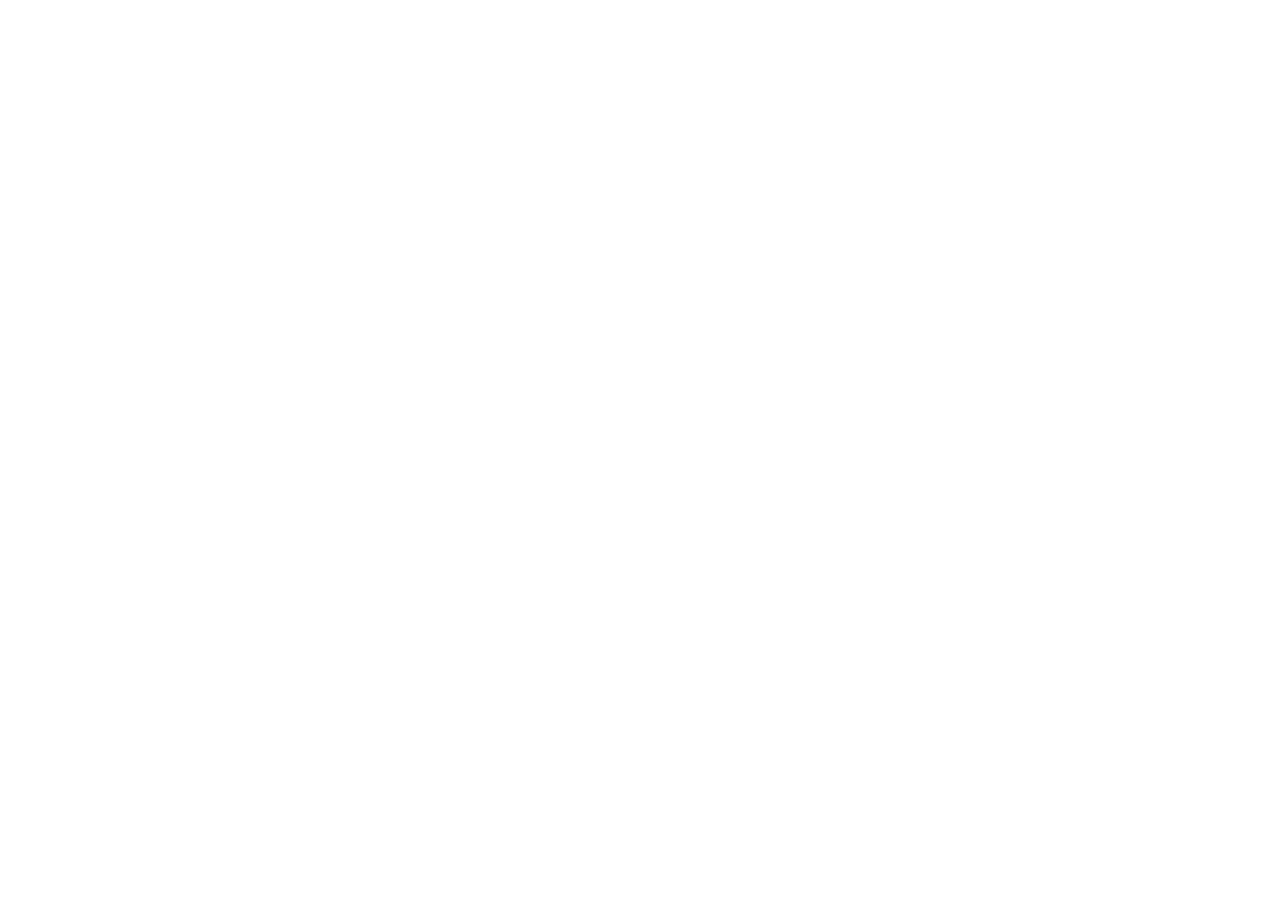
==== index.html @ 4efb3255 "adding file structure to pages" ====
<!DOCTYPE html>
<html lang="en">
  <head>
    <meta charset="UTF-8" />
    <meta http-equiv="X-UA-Compatible" content="IE=edge" />
    <meta name="viewport" content="width=device-width, initial-scale=1.0" />
    <!-- CSS only -->
    <link
      href="https://cdn.jsdelivr.net/npm/bootstrap@5.2.0/dist/css/bootstrap.min.css"
      rel="stylesheet"
      integrity="sha384-gH2yIJqKdNHPEq0n4Mqa/HGKIhSkIHeL5AyhkYV8i59U5AR6csBvApHHNl/vI1Bx"
      crossorigin="anonymous"
    />
    <!-- JavaScript Bundle with Popper -->
    <script
      src="https://cdn.jsdelivr.net/npm/bootstrap@5.2.0/dist/js/bootstrap.bundle.min.js"
      integrity="sha384-A3rJD856KowSb7dwlZdYEkO39Gagi7vIsF0jrRAoQmDKKtQBHUuLZ9AsSv4jD4Xa"
      crossorigin="anonymous"
    ></script>
    <link rel="stylesheet" href="/styles/app.css" />
    <title>Document</title>
  </head>
  <body></body>
</html>
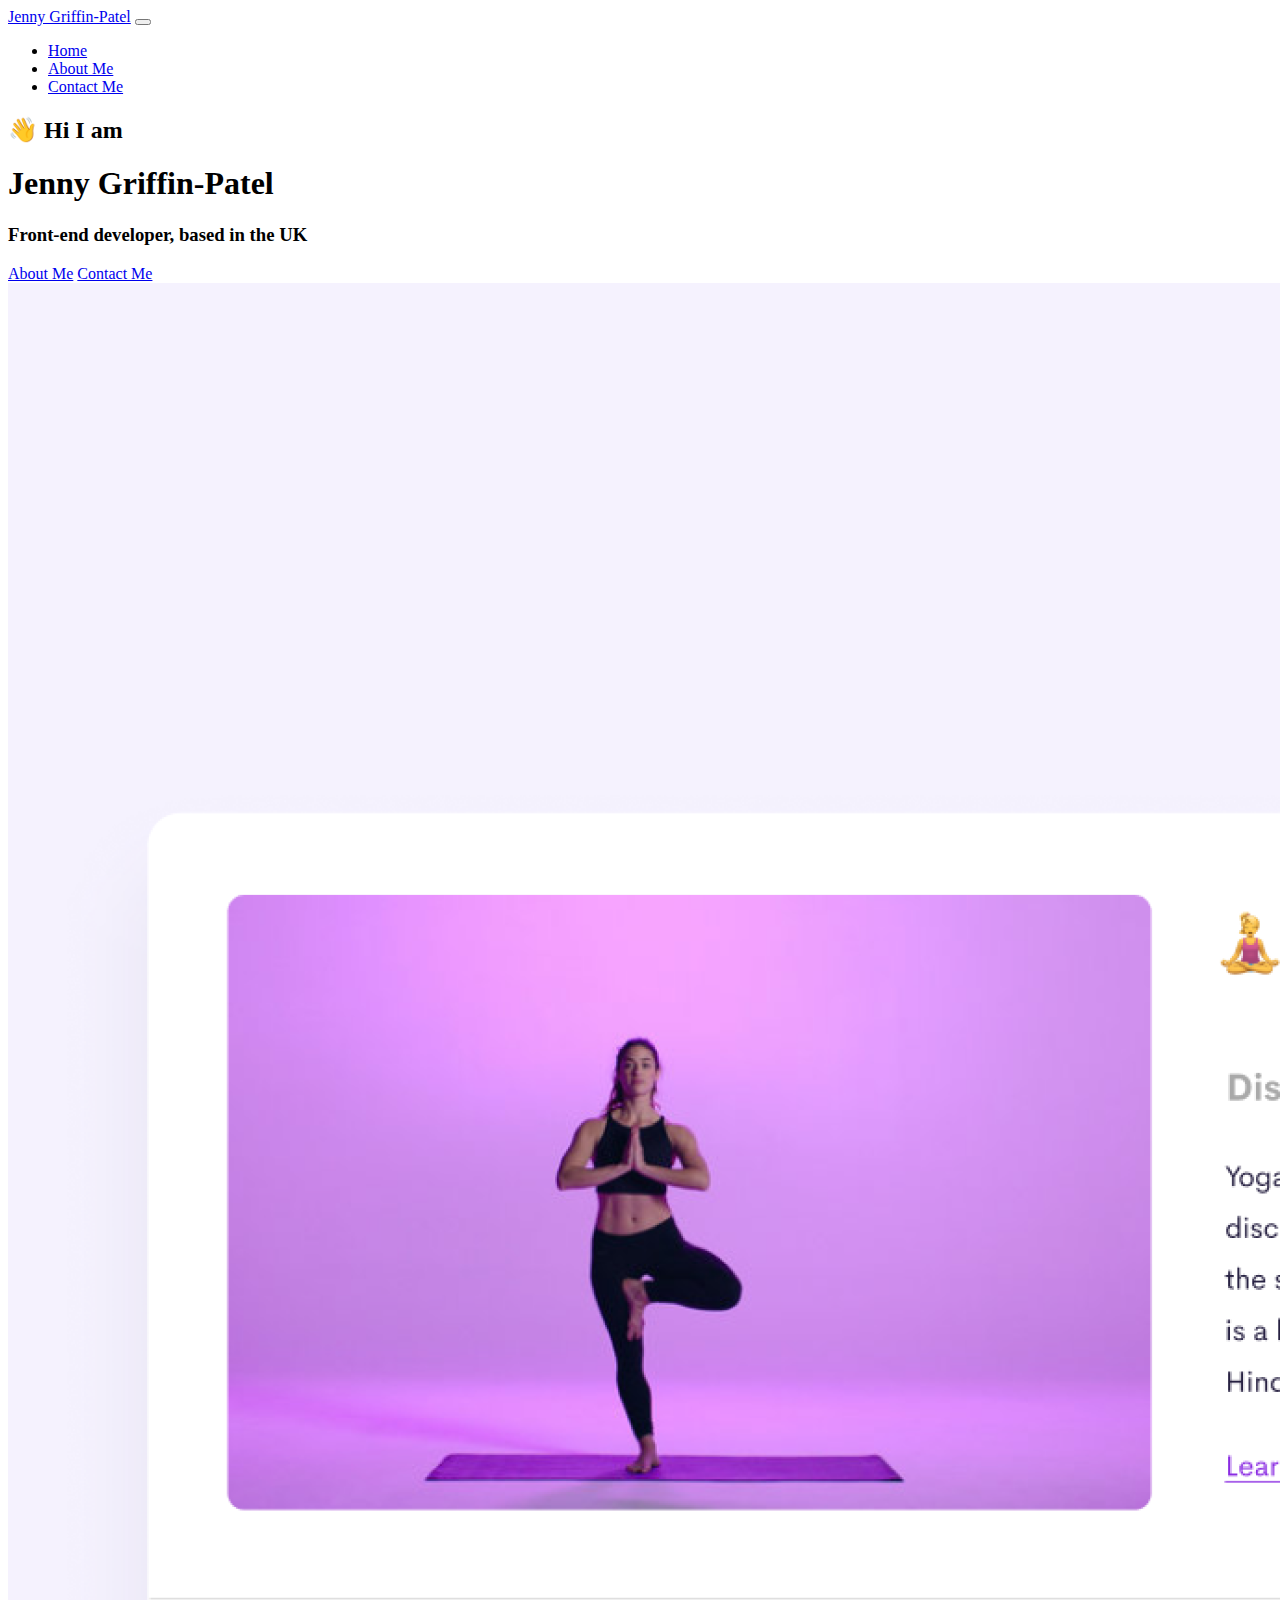
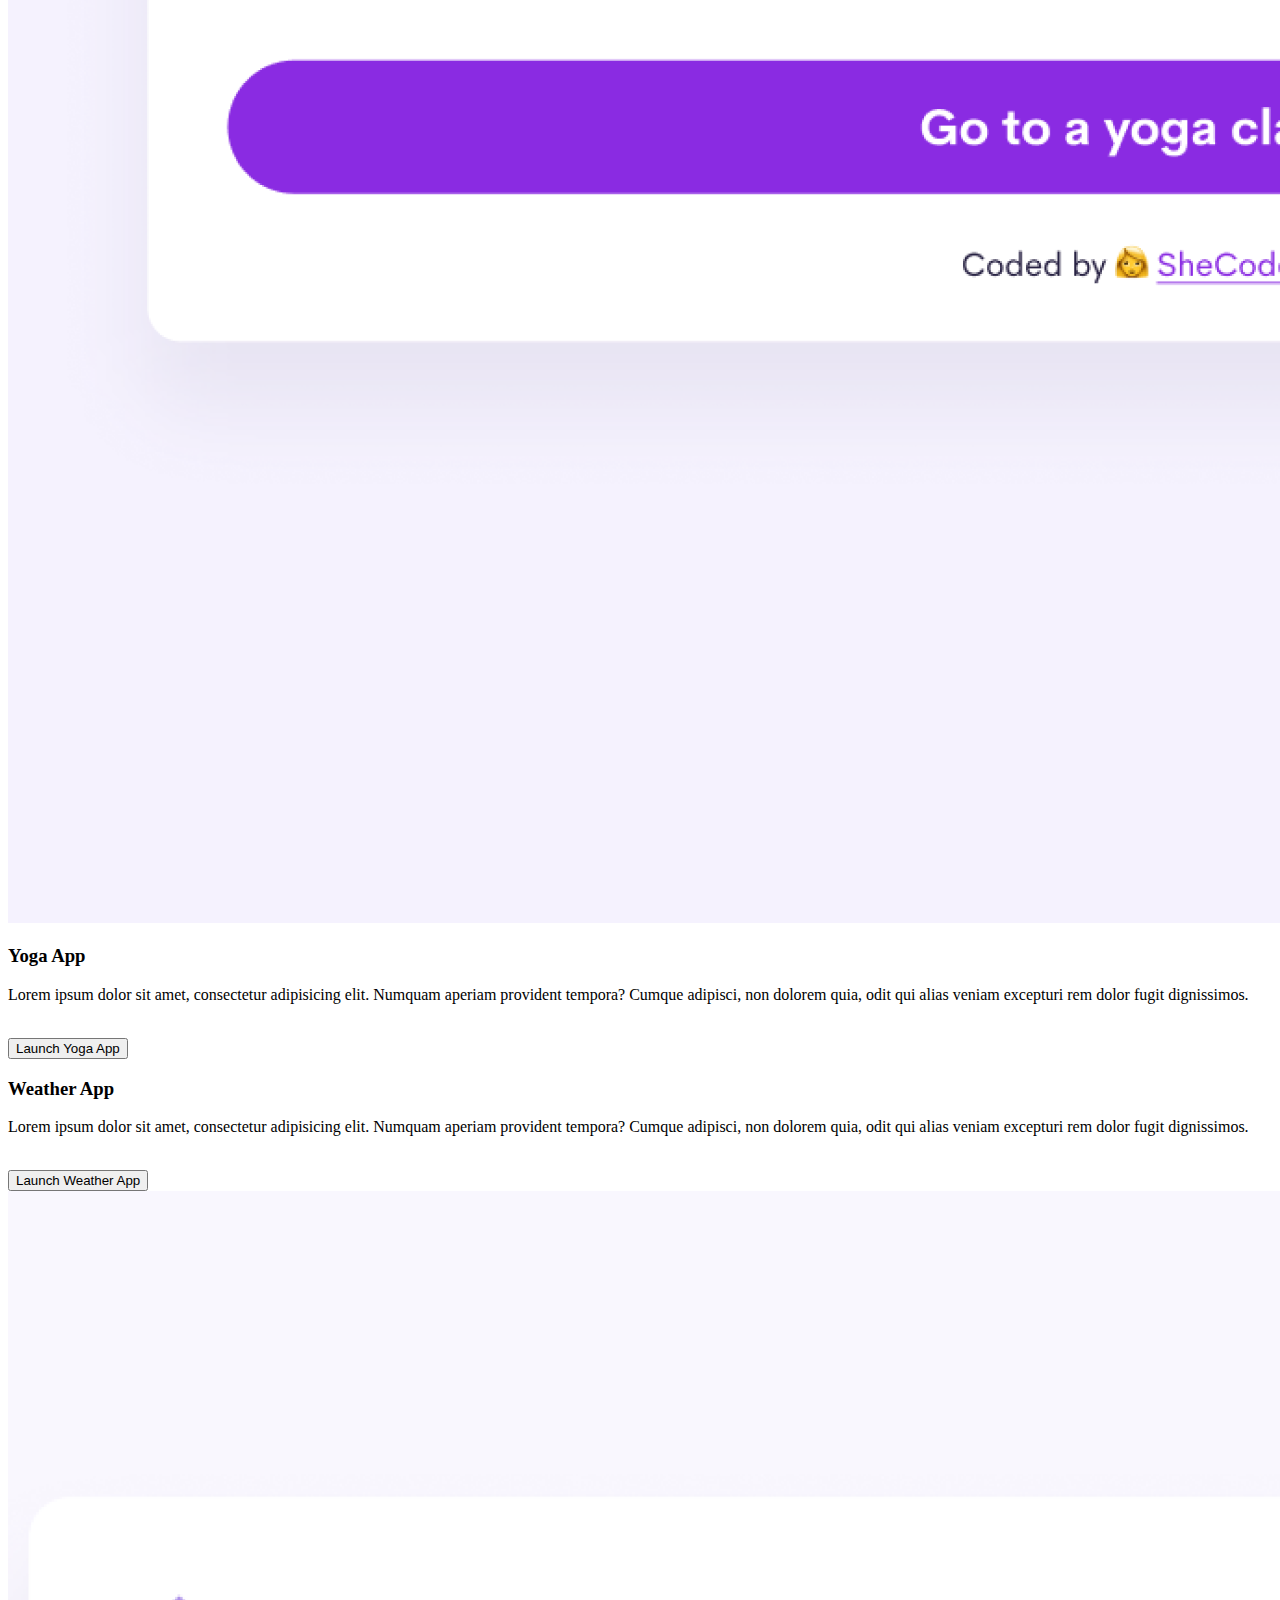
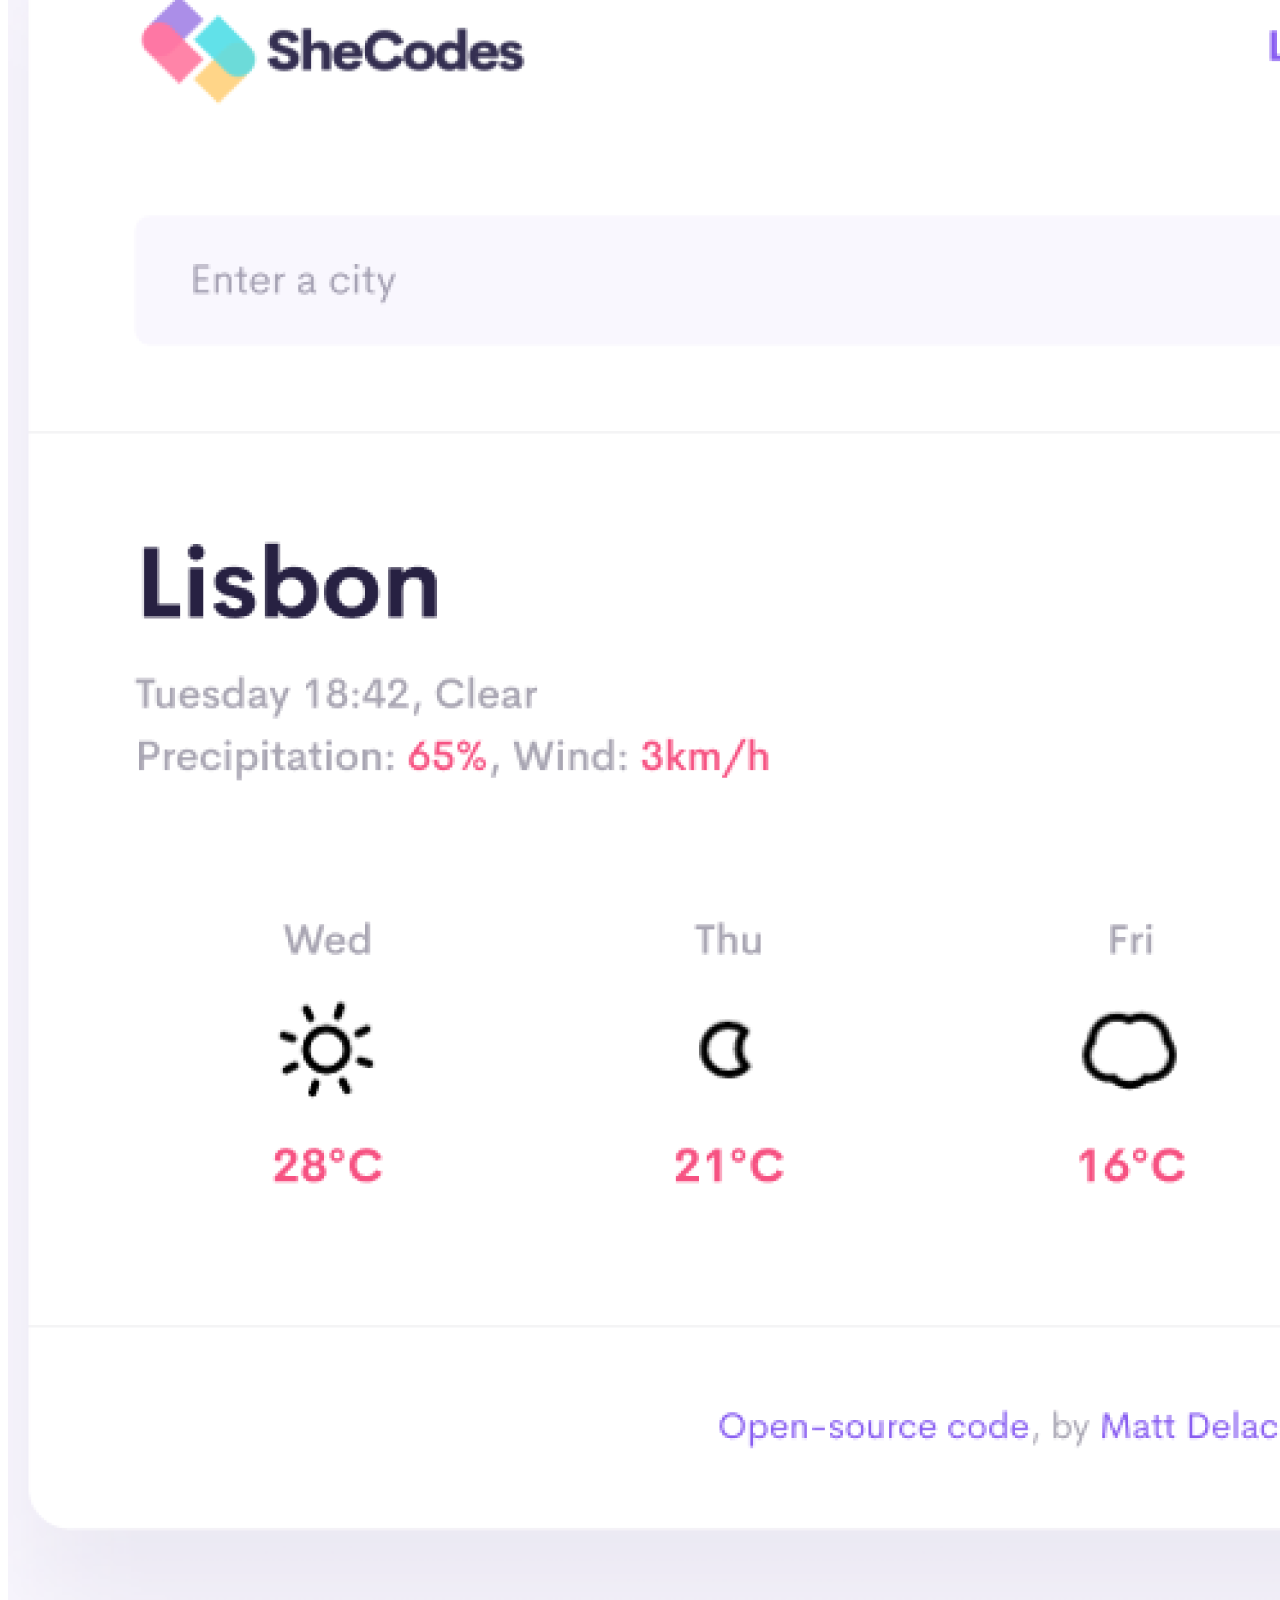
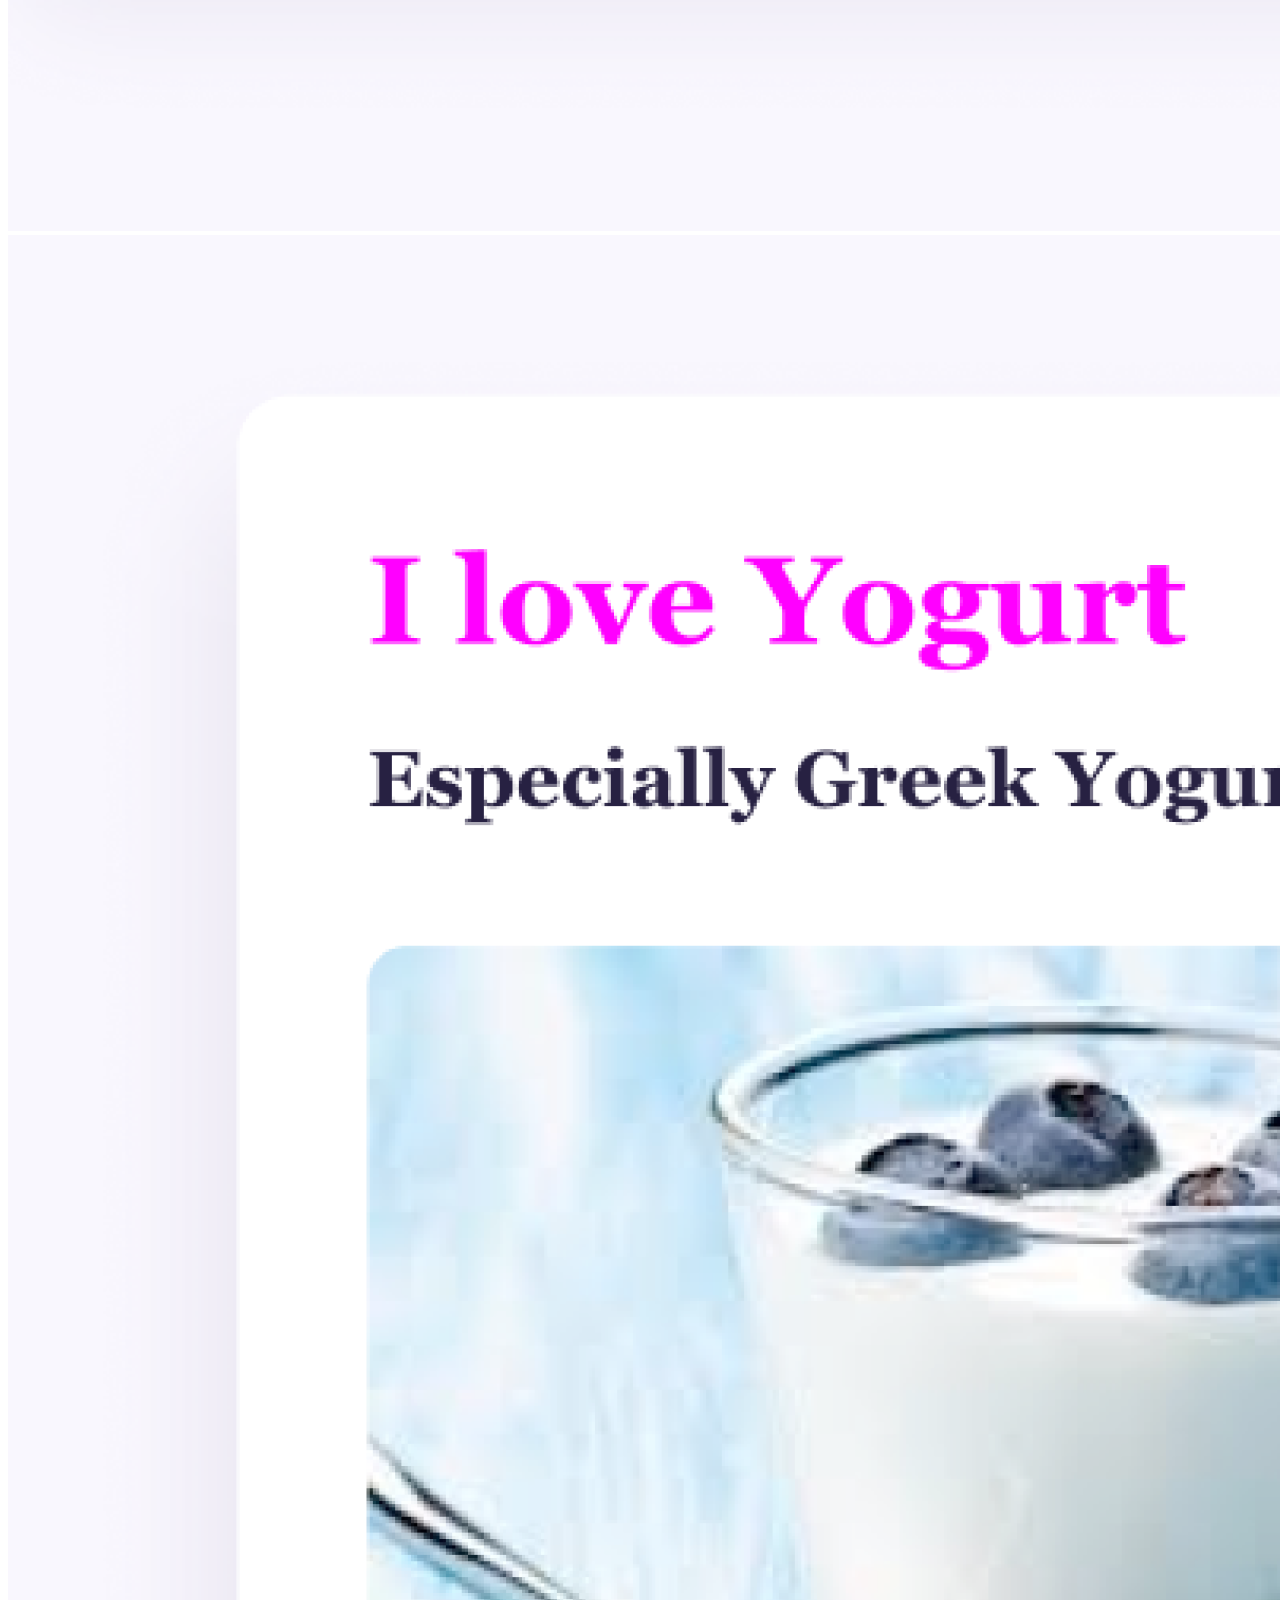
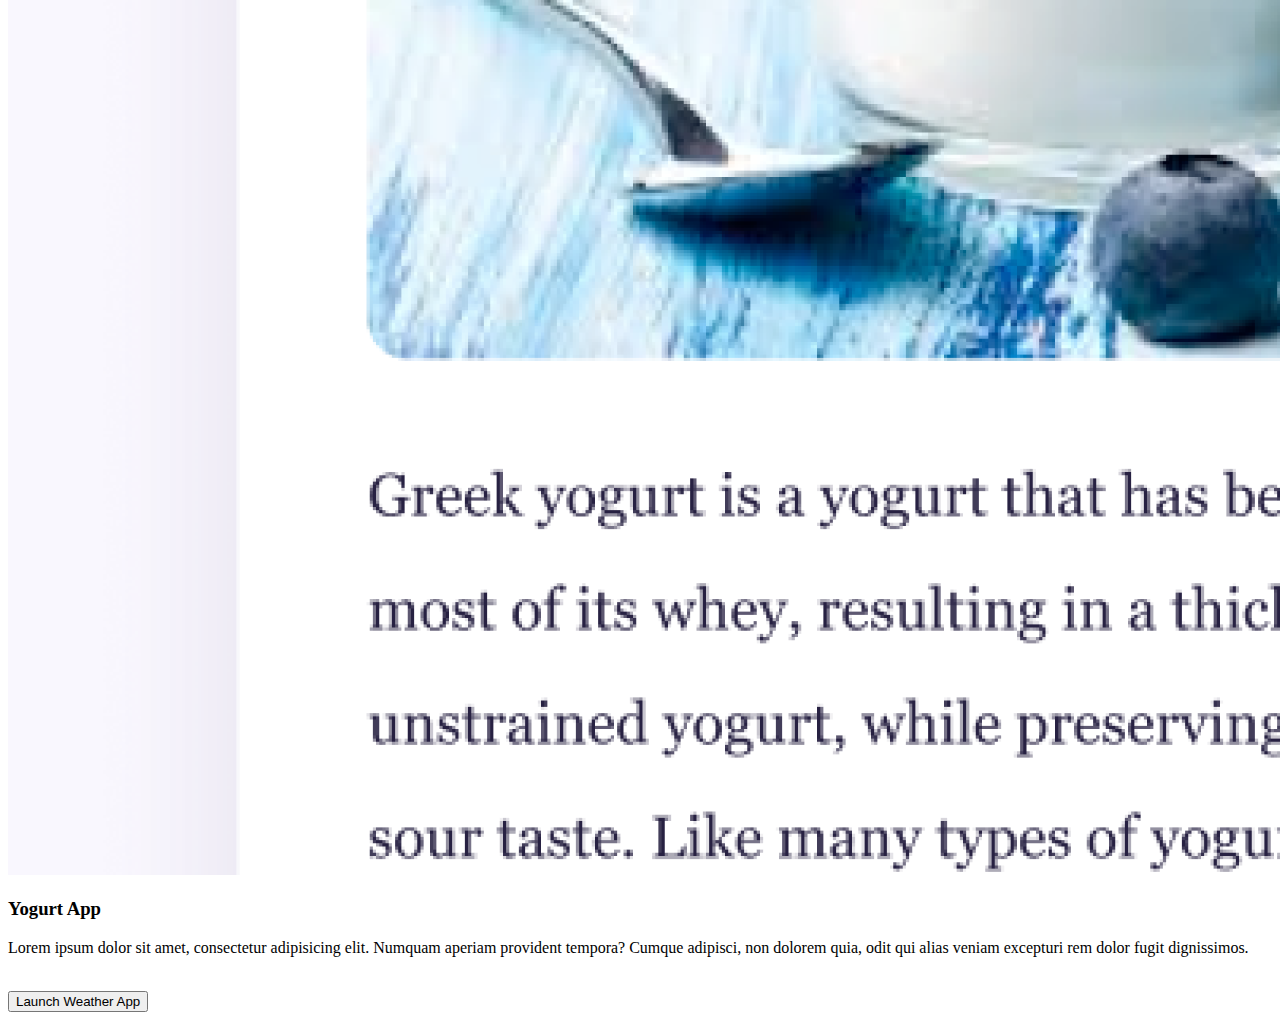
==== commit 9bc626b3: "moved code to correct page" ====
--- a/index.html
+++ b/index.html
@@ -20,5 +20,90 @@
     <link rel="stylesheet" href="/styles/app.css" />
     <title>Document</title>
   </head>
-  <body></body>
+  <body>
+        <nav class="navbar navbar-expand-lg bg-light">
+  <div class="container-fluid">
+    <a class="navbar-brand" href="#">Jenny Griffin-Patel</a>
+    <button class="navbar-toggler" type="button" data-bs-toggle="collapse" data-bs-target="#navbarNav" aria-controls="navbarNav" aria-expanded="false" aria-label="Toggle navigation">
+      <span class="navbar-toggler-icon"></span>
+    </button>
+    <div class="collapse navbar-collapse" id="navbarNav">
+      <ul class="navbar-nav">
+        <li class="nav-item">
+          <a class="nav-link" aria-current="page" href="#">Home</a>
+        </li>
+        <li class="nav-item">
+          <a class="nav-link" href="about.html">About Me</a>
+        </li>
+        <li class="nav-item">
+          <a class="nav-link" href="#">Contact Me</a>
+        </li>
+      </ul>
+    </div>
+  </div>
+</nav>
+    <h2>👋 Hi I am</h2>
+    <h1>Jenny Griffin-Patel</h1>
+    <h3>Front-end developer, based in the UK</h3>
+    <div class="navigation-links">
+      <a href="about.html" class="about-link">About Me</a>
+      <a href="about.html#contact" class="contact-link">Contact Me</a>
+    </div>
+    <div class="container">
+      <div class="row">
+        <div class="col-md-6">
+          <img
+            src="images/yoga.png"
+            class="img-fluid yoga-pic rounded"
+            alt="women holding yoga pose"
+          />
+        </div>
+        <div class="col-md-6">
+          <h3 class="yoga-title">Yoga App</h3>
+          <p>
+            Lorem ipsum dolor sit amet, consectetur adipisicing elit. Numquam
+            aperiam provident tempora? Cumque adipisci, non dolorem quia, odit
+            qui alias veniam excepturi rem dolor fugit dignissimos.
+          </p>
+        <br />
+        <button  type="button" class="btn-btn-secondary mt-20!important">Launch Yoga App</button>
+        </div>
+        </div>
+        <div class="row">
+            <div class="col-md-6">
+                <h3 class="weather-title">
+                    Weather App
+                </h3>
+                <p>
+                Lorem ipsum dolor sit amet, consectetur adipisicing elit. Numquam
+                aperiam provident tempora? Cumque adipisci, non dolorem quia, odit qui
+                alias veniam excepturi rem dolor fugit dignissimos. 
+                </p>
+                <br />
+                <button  type="button" class="btn-btn-secondary mt-20!important">Launch Weather App</button>
+            </div>
+            <div class="col-md-6">
+                <img src="/images/weather.png" class="img-fluid weather-picture" alt="weather application"/>
+            </div>
+        </div>
+        <div class="row">
+            <div class="col-md-6">
+                <img src="/images/yogurt.png" class="img-fluid yogurt-picture" alt="yogurt picture"/>
+            </div>
+            <div class="col-md-6">
+                <h3 class="yogurt-title">
+                    Yogurt App
+                </h3>
+                <p>
+                    Lorem ipsum dolor sit amet, consectetur adipisicing elit. Numquam
+                    aperiam provident tempora? Cumque adipisci, non dolorem quia, odit qui
+                     alias veniam excepturi rem dolor fugit dignissimos.   
+                </p>
+                <br/>
+                <button  type="button" class="btn-btn-secondary mt-20!important">Launch Weather App</button>
+            </div>
+        </div>
+      </div>
+    </div>
+  </body>
 </html>
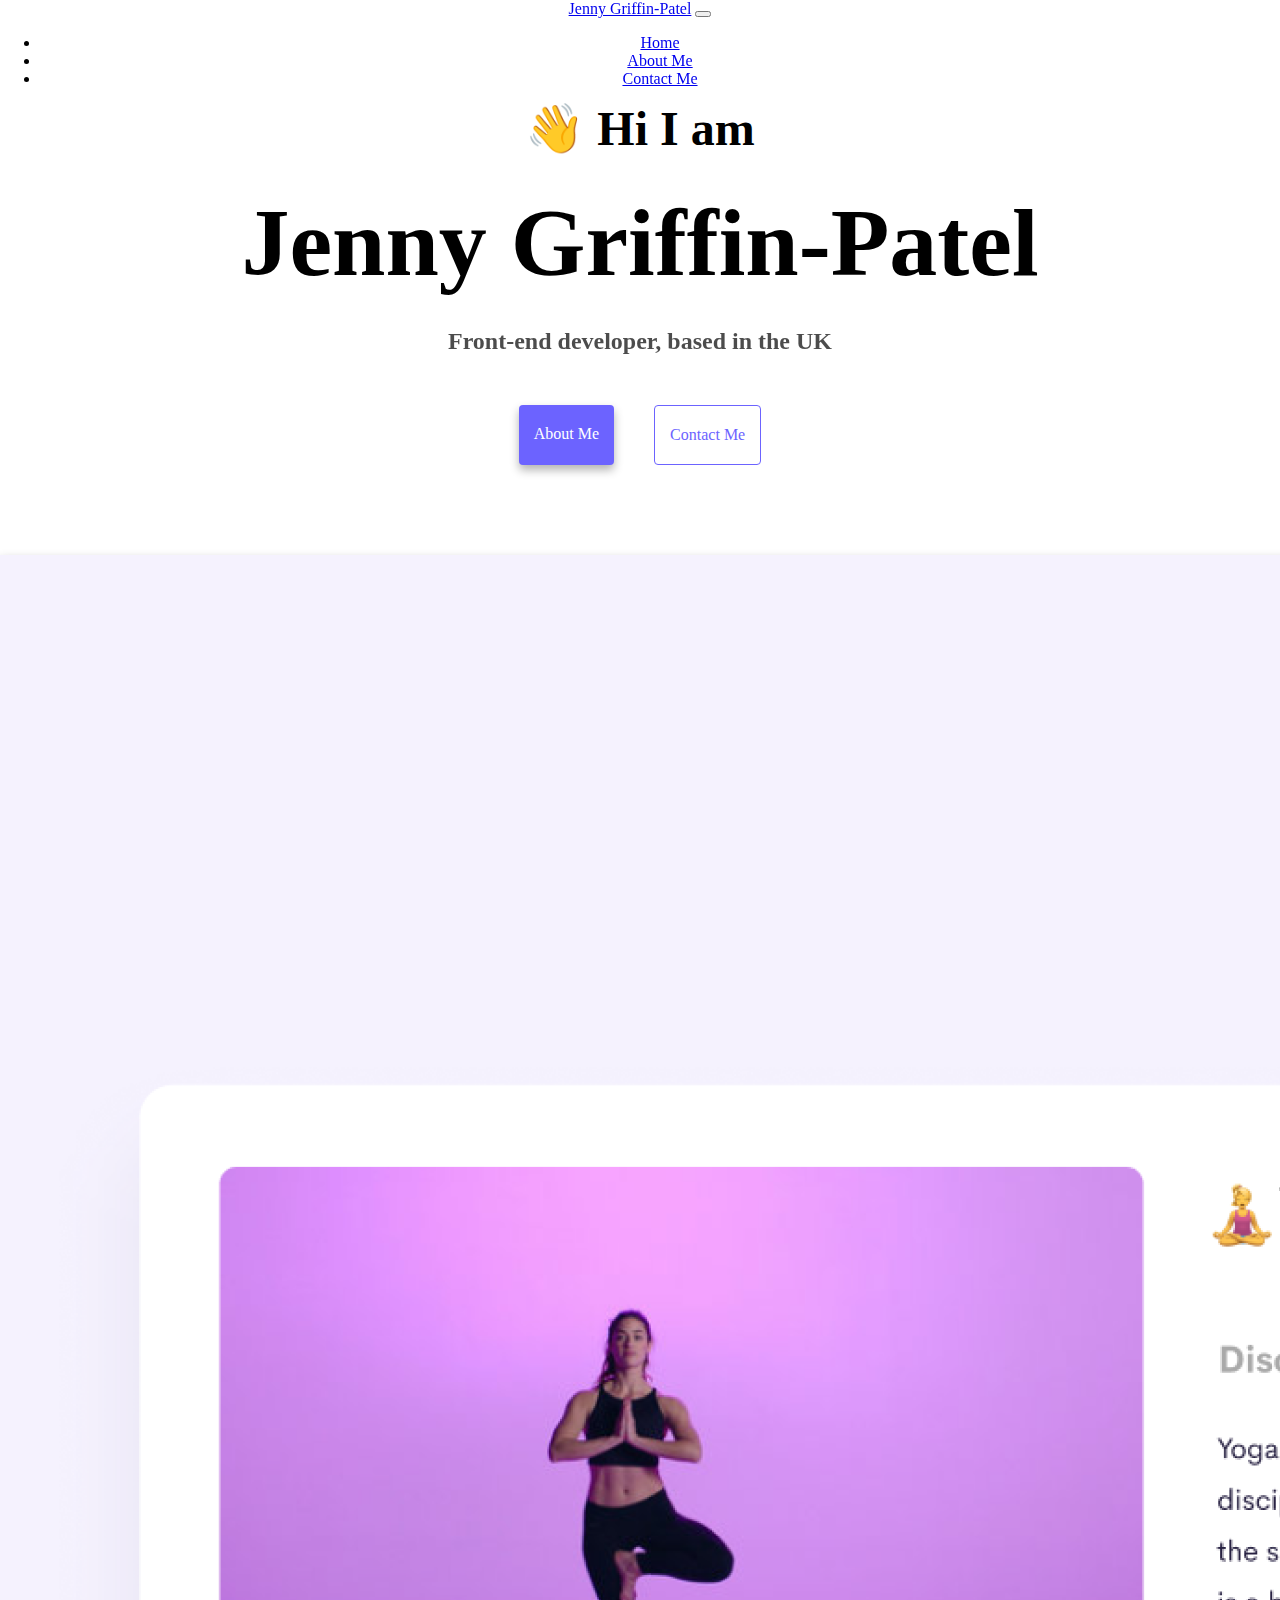
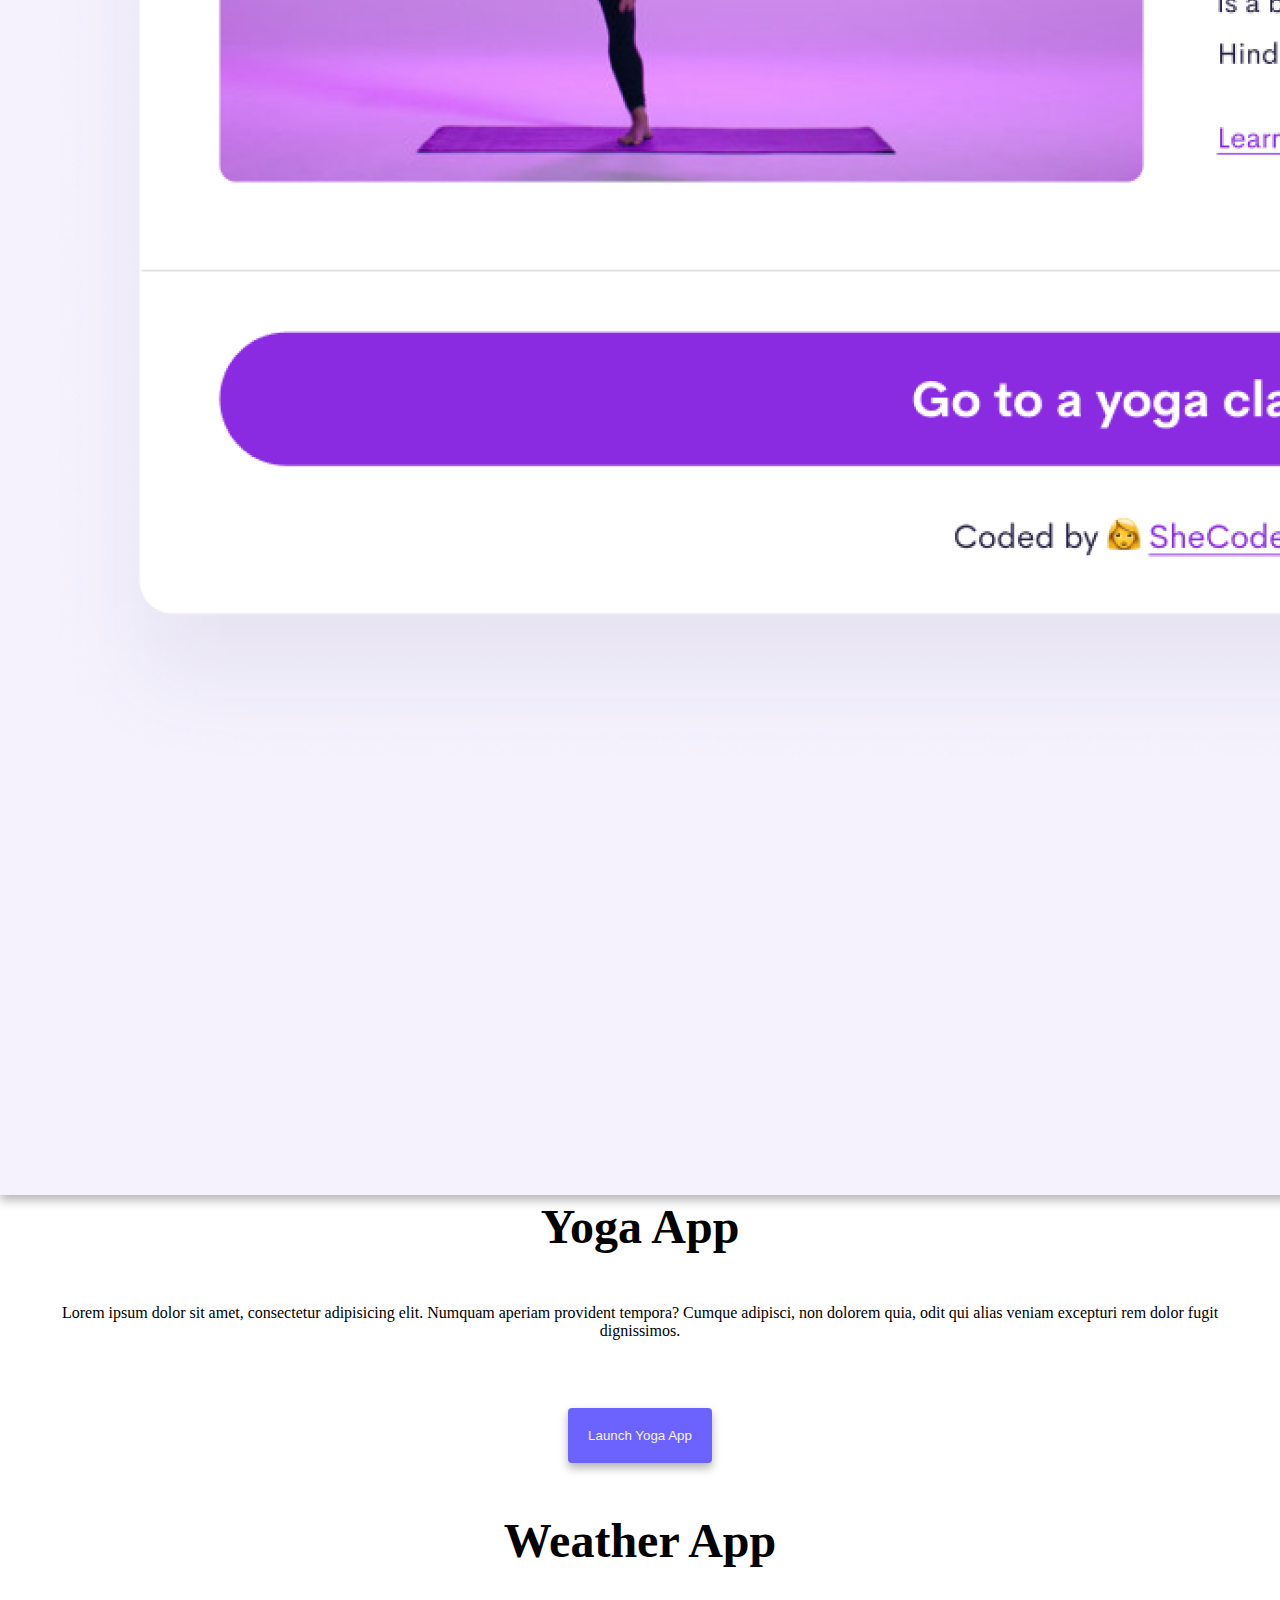
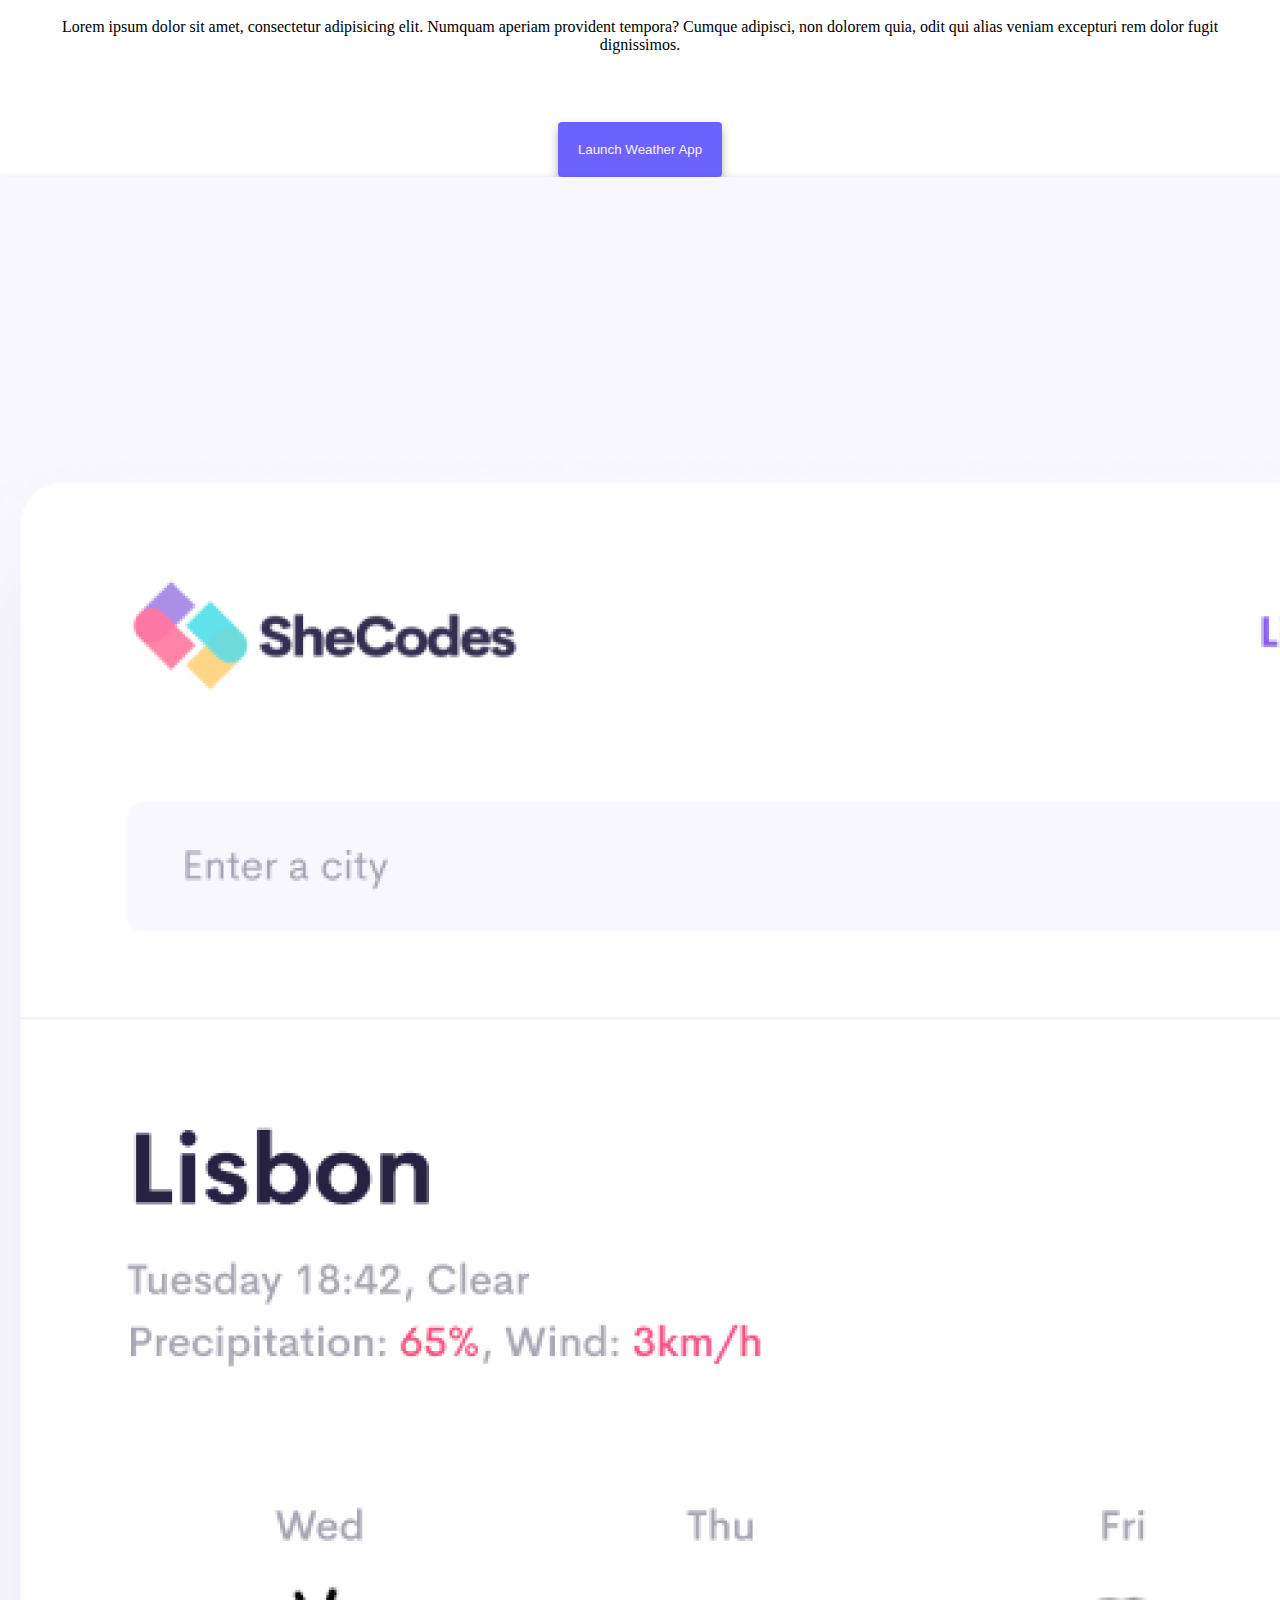
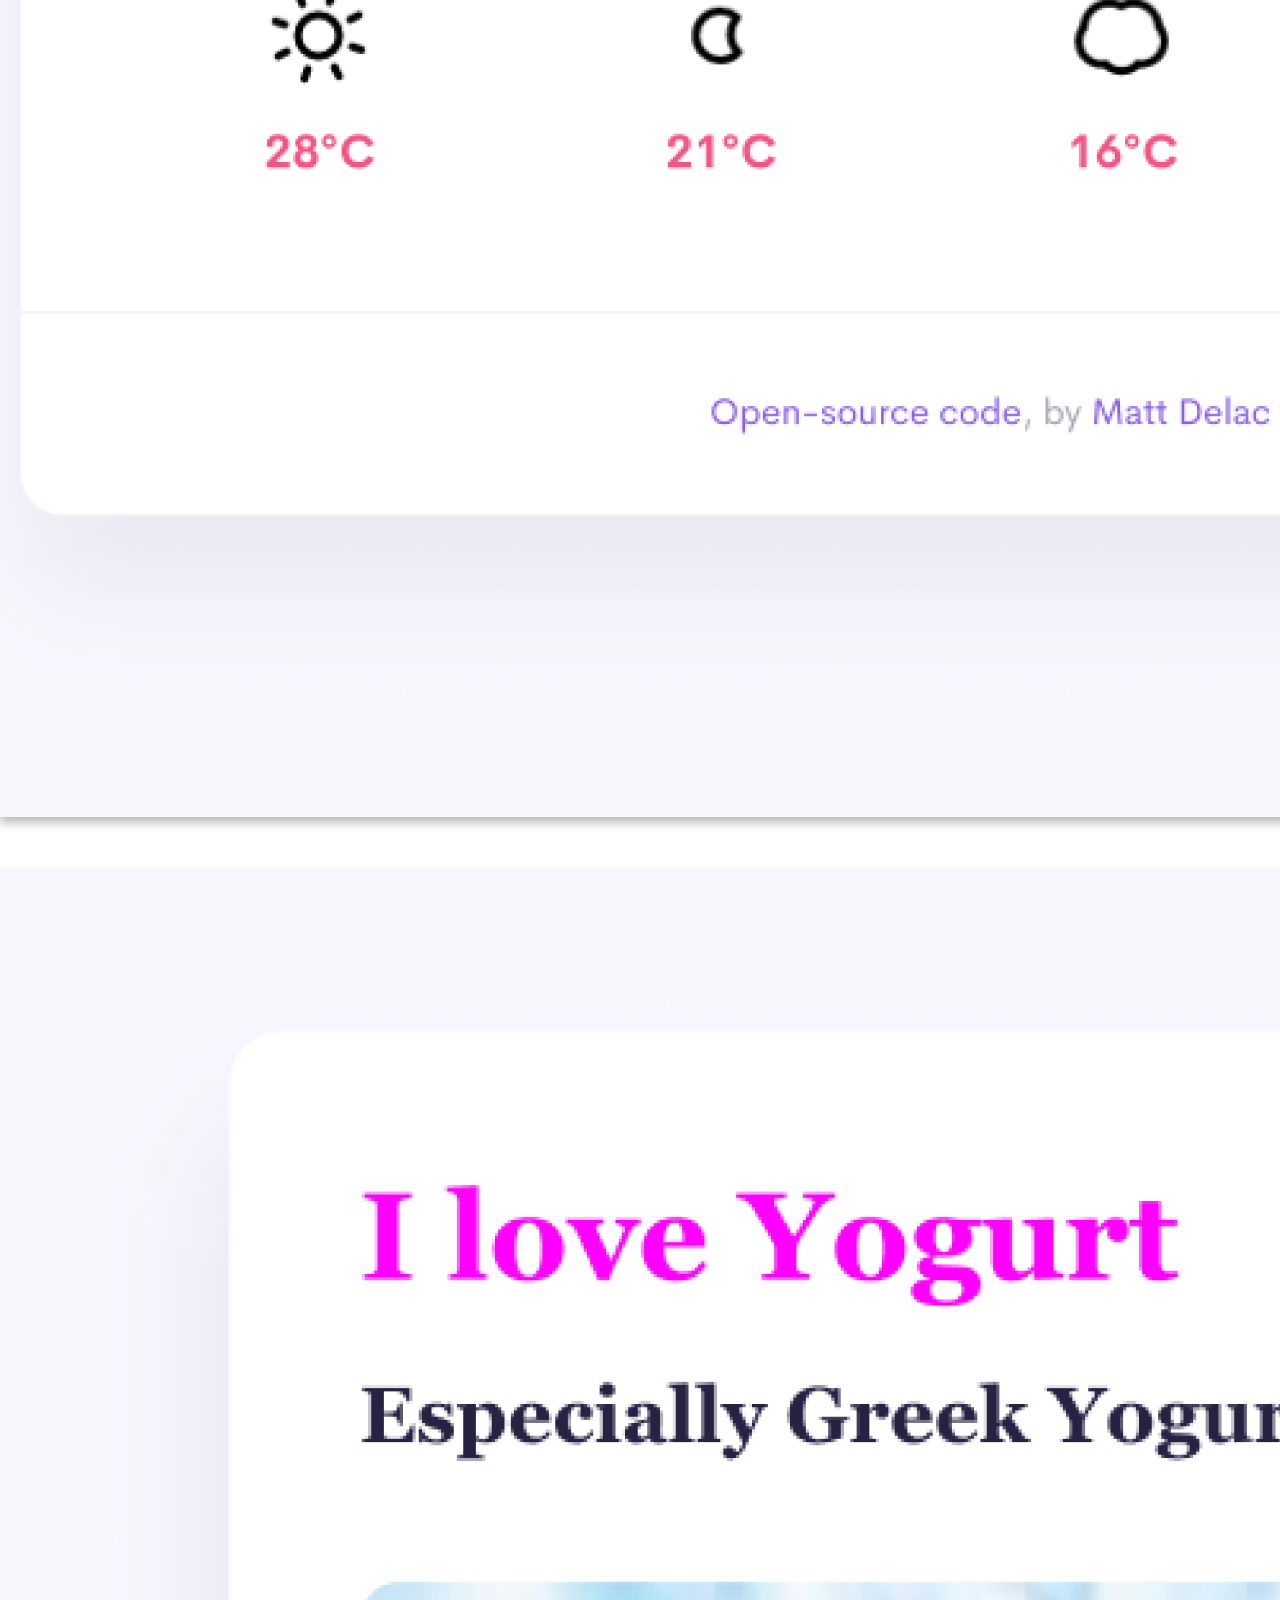
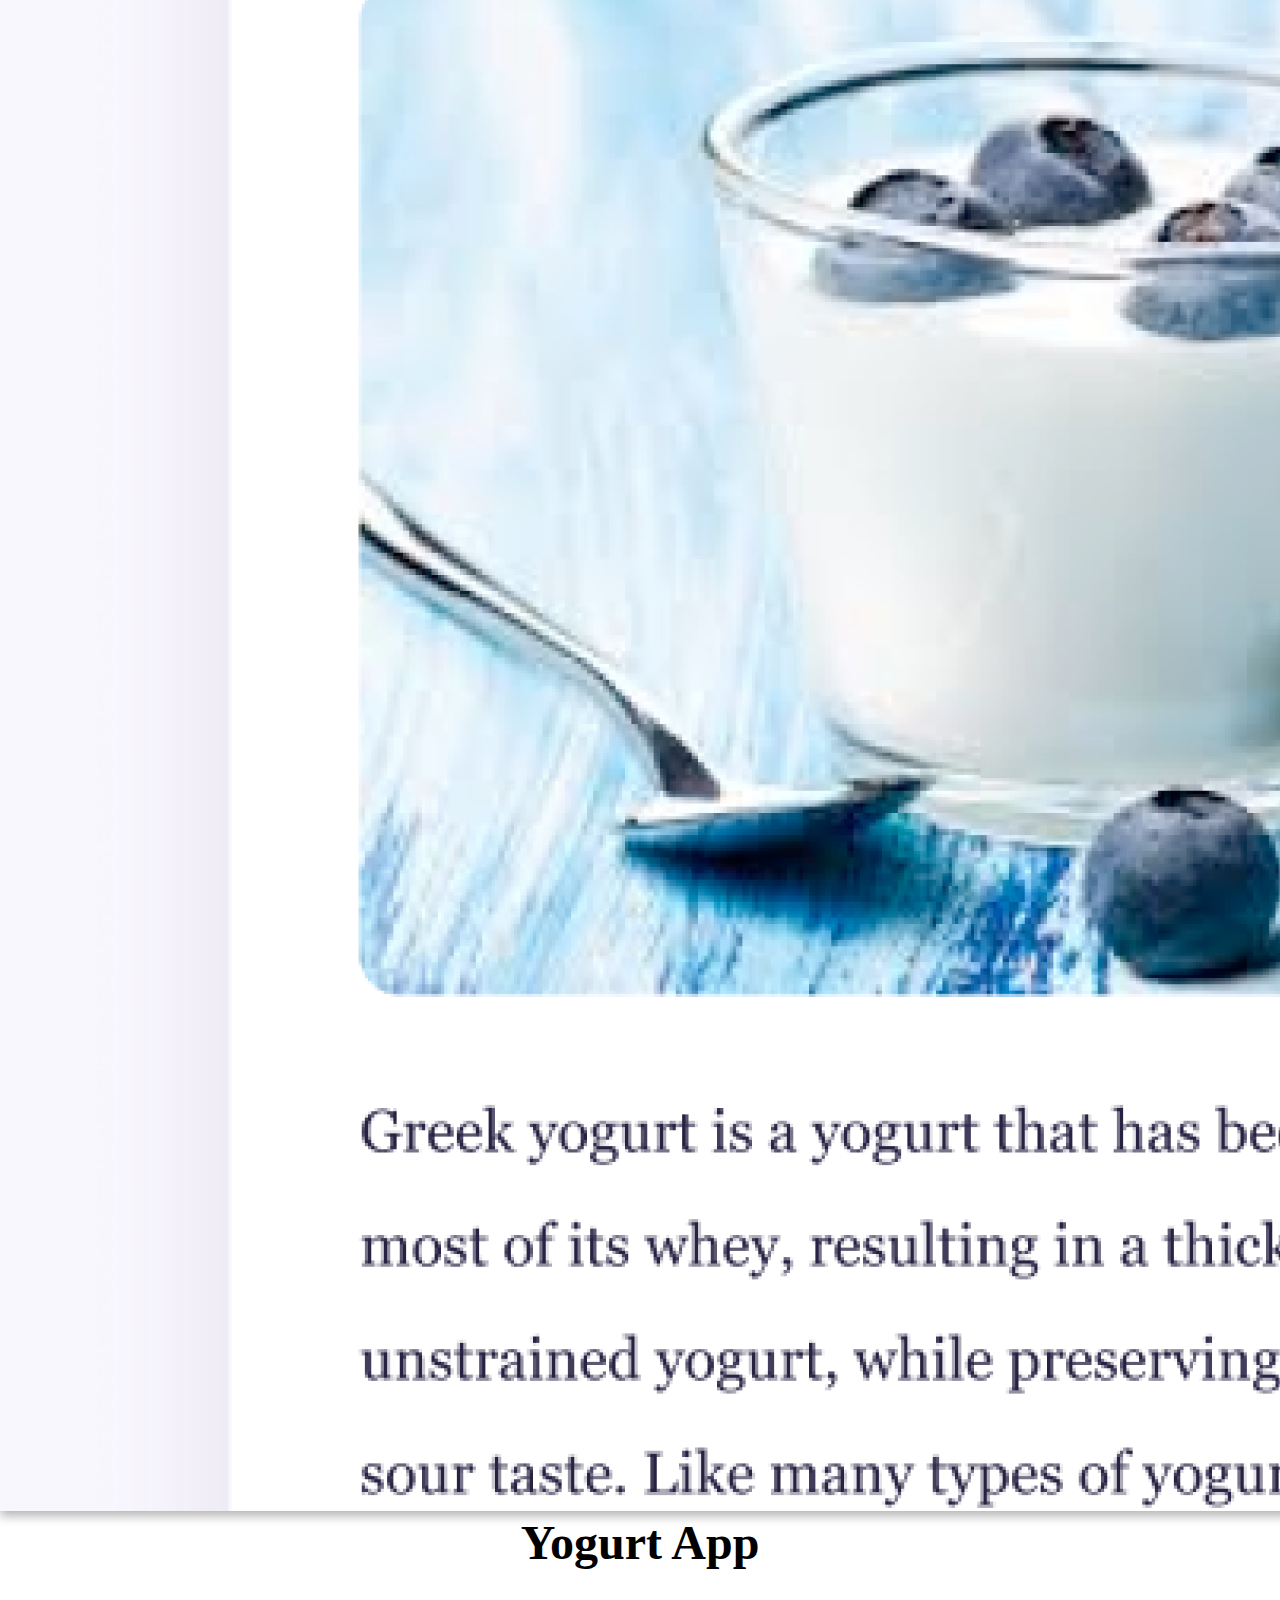
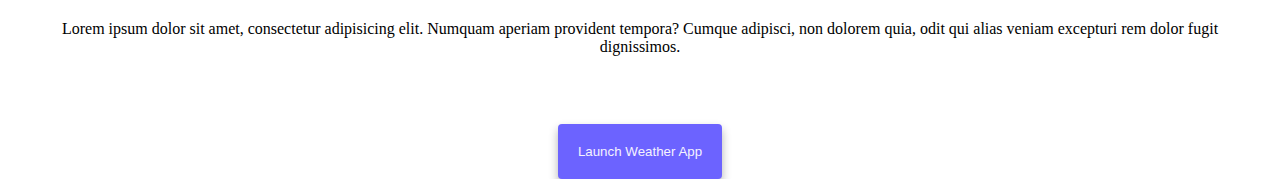
==== commit 3099fa55: "amended html on homepage and added css" ====
--- a/index.html
+++ b/index.html
@@ -21,7 +21,7 @@
     <title>Document</title>
   </head>
   <body>
-        <nav class="navbar navbar-expand-lg bg-light">
+        <nav class="navbar navbar-expand-lg bg-light fixed-top">
   <div class="container-fluid">
     <a class="navbar-brand" href="#">Jenny Griffin-Patel</a>
     <button class="navbar-toggler" type="button" data-bs-toggle="collapse" data-bs-target="#navbarNav" aria-controls="navbarNav" aria-expanded="false" aria-label="Toggle navigation">
@@ -30,13 +30,13 @@
     <div class="collapse navbar-collapse" id="navbarNav">
       <ul class="navbar-nav">
         <li class="nav-item">
-          <a class="nav-link" aria-current="page" href="#">Home</a>
+          <a class="nav-link" aria-current="page" href="/">Home</a>
         </li>
         <li class="nav-item">
           <a class="nav-link" href="about.html">About Me</a>
         </li>
         <li class="nav-item">
-          <a class="nav-link" href="#">Contact Me</a>
+          <a class="nav-link" href="/about.html#contact">Contact Me</a>
         </li>
       </ul>
     </div>
@@ -54,53 +54,53 @@
         <div class="col-md-6">
           <img
             src="images/yoga.png"
-            class="img-fluid yoga-pic rounded"
+            class="img-fluid app-pics rounded"
             alt="women holding yoga pose"
           />
         </div>
         <div class="col-md-6">
-          <h3 class="yoga-title">Yoga App</h3>
+          <h2 class="yoga-title">Yoga App</h2>
           <p>
             Lorem ipsum dolor sit amet, consectetur adipisicing elit. Numquam
             aperiam provident tempora? Cumque adipisci, non dolorem quia, odit
             qui alias veniam excepturi rem dolor fugit dignissimos.
           </p>
         <br />
-        <button  type="button" class="btn-btn-secondary mt-20!important">Launch Yoga App</button>
+        <button  type="button" class="btn-btn-secondary mt-20!important button-style">Launch Yoga App</button>
         </div>
         </div>
         <div class="row">
             <div class="col-md-6">
-                <h3 class="weather-title">
+                <h2 class="weather-title">
                     Weather App
-                </h3>
+                </h2>
                 <p>
                 Lorem ipsum dolor sit amet, consectetur adipisicing elit. Numquam
                 aperiam provident tempora? Cumque adipisci, non dolorem quia, odit qui
                 alias veniam excepturi rem dolor fugit dignissimos. 
                 </p>
                 <br />
-                <button  type="button" class="btn-btn-secondary mt-20!important">Launch Weather App</button>
+                <button  type="button" class="btn-btn-secondary mt-20!important button-style">Launch Weather App</button>
             </div>
             <div class="col-md-6">
-                <img src="/images/weather.png" class="img-fluid weather-picture" alt="weather application"/>
+                <img src="/images/weather.png" class="img-fluid app-pics" alt="weather application"/>
             </div>
         </div>
         <div class="row">
             <div class="col-md-6">
-                <img src="/images/yogurt.png" class="img-fluid yogurt-picture" alt="yogurt picture"/>
+                <img src="/images/yogurt.png" class="img-fluid app-pics" alt="yogurt picture"/>
             </div>
             <div class="col-md-6">
-                <h3 class="yogurt-title">
+                <h2 class="yogurt-title">
                     Yogurt App
-                </h3>
+                </h2>
                 <p>
                     Lorem ipsum dolor sit amet, consectetur adipisicing elit. Numquam
                     aperiam provident tempora? Cumque adipisci, non dolorem quia, odit qui
                      alias veniam excepturi rem dolor fugit dignissimos.   
                 </p>
                 <br/>
-                <button  type="button" class="btn-btn-secondary mt-20!important">Launch Weather App</button>
+                <button  type="button" class="btn-btn-secondary mt-20!important button-style">Launch Weather App</button>
             </div>
         </div>
       </div>
--- a/styles/app.css
+++ b/styles/app.css
@@ -0,0 +1,75 @@
+:root {
+  --primary-color: #6c63ff;
+  --secondary-color: #f5f2fe;
+  --box-shadow: 0 5px 10px rgba(0, 0, 0, 0.3);
+}
+
+body {
+  margin: 0;
+  text-align: center;
+  margin-top: 100px !important;
+}
+h1,
+h2,
+h3 {
+  text-align: center;
+  margin: 0;
+  display: block;
+}
+h1 {
+  font-size: 96px;
+  padding: 30px;
+}
+h2 {
+  font-size: 48px;
+}
+h3 {
+  font-size: 24px;
+  opacity: 0.7;
+  margin-bottom: 10px;
+}
+p {
+  margin: 50px;
+}
+.navigation-links {
+  display: flex;
+  justify-content: center;
+  padding: 10px;
+}
+.navigation-links a {
+  margin: 30px 20px;
+  border-radius: 4px;
+  padding: 20px 15px;
+  text-decoration: none;
+}
+.about-link {
+  background: var(--primary-color);
+  box-shadow: var(--box-shadow);
+  color: white;
+}
+.contact-link {
+  color: var(--primary-color);
+  border: 1px solid var(--primary-color);
+}
+.fixed-top {
+  position: fixed;
+  top: 0;
+  right: 0;
+  left: 0;
+}
+.row {
+  margin-top: 50px;
+  display: flex;
+  flex-wrap: wrap;
+}
+.button-style {
+  background-color: var(--primary-color) !important;
+  border: none !important;
+  padding: 20px !important;
+  color: var(--secondary-color) !important;
+  border-radius: 4px;
+  box-shadow: var(--box-shadow);
+}
+.app-pics {
+  box-shadow: var(--box-shadow);
+}
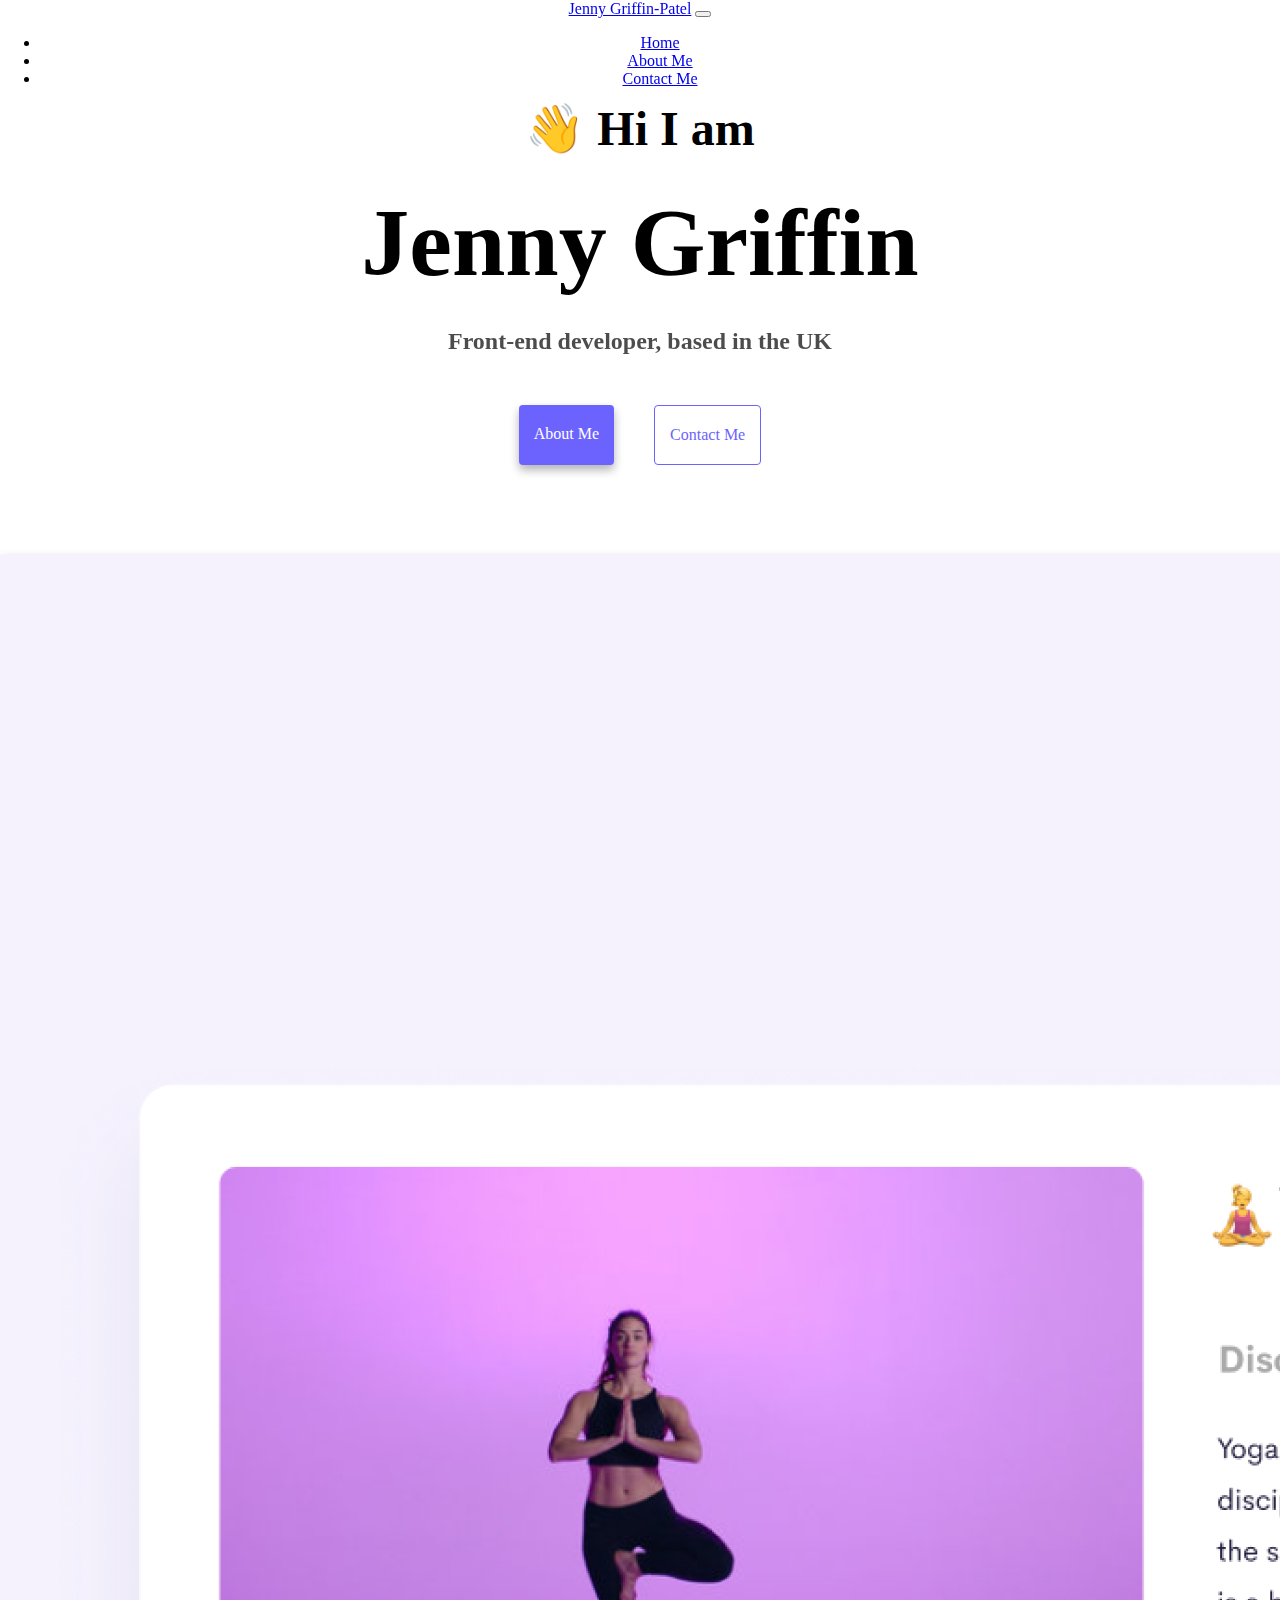
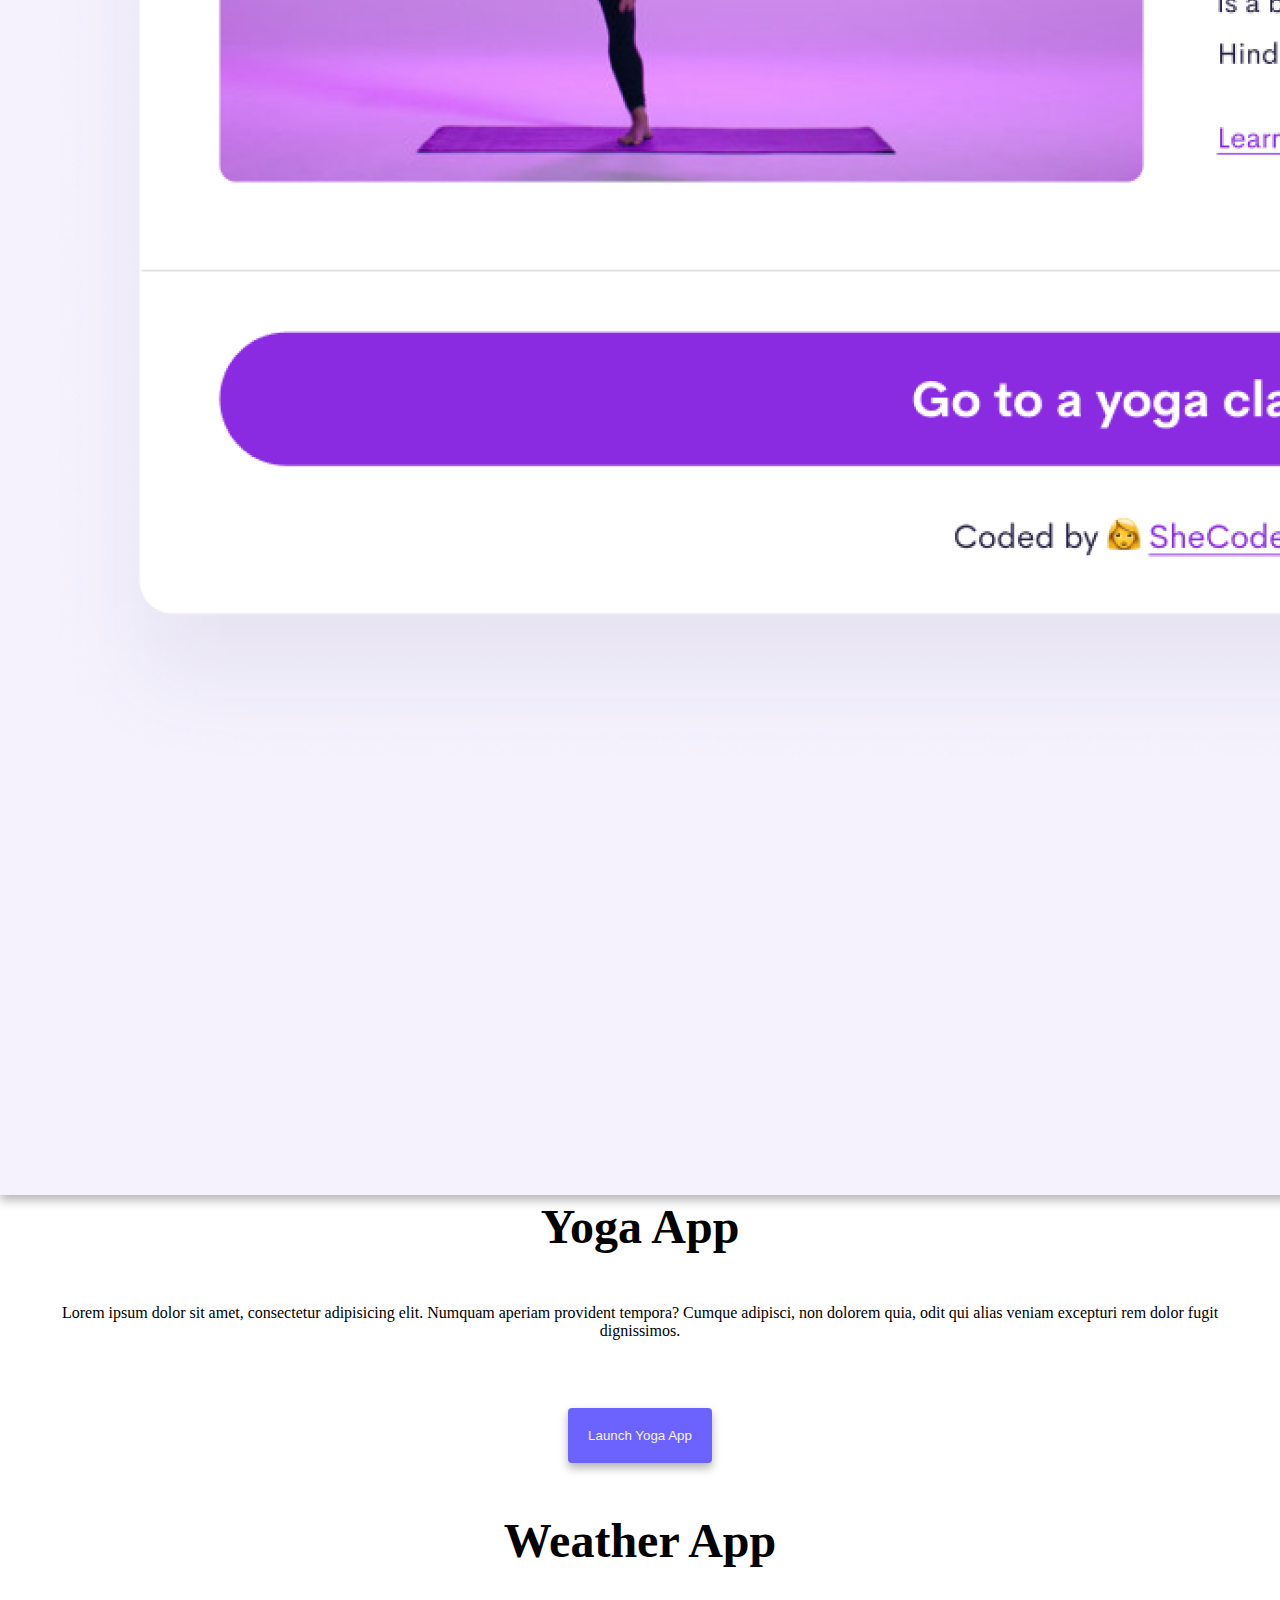
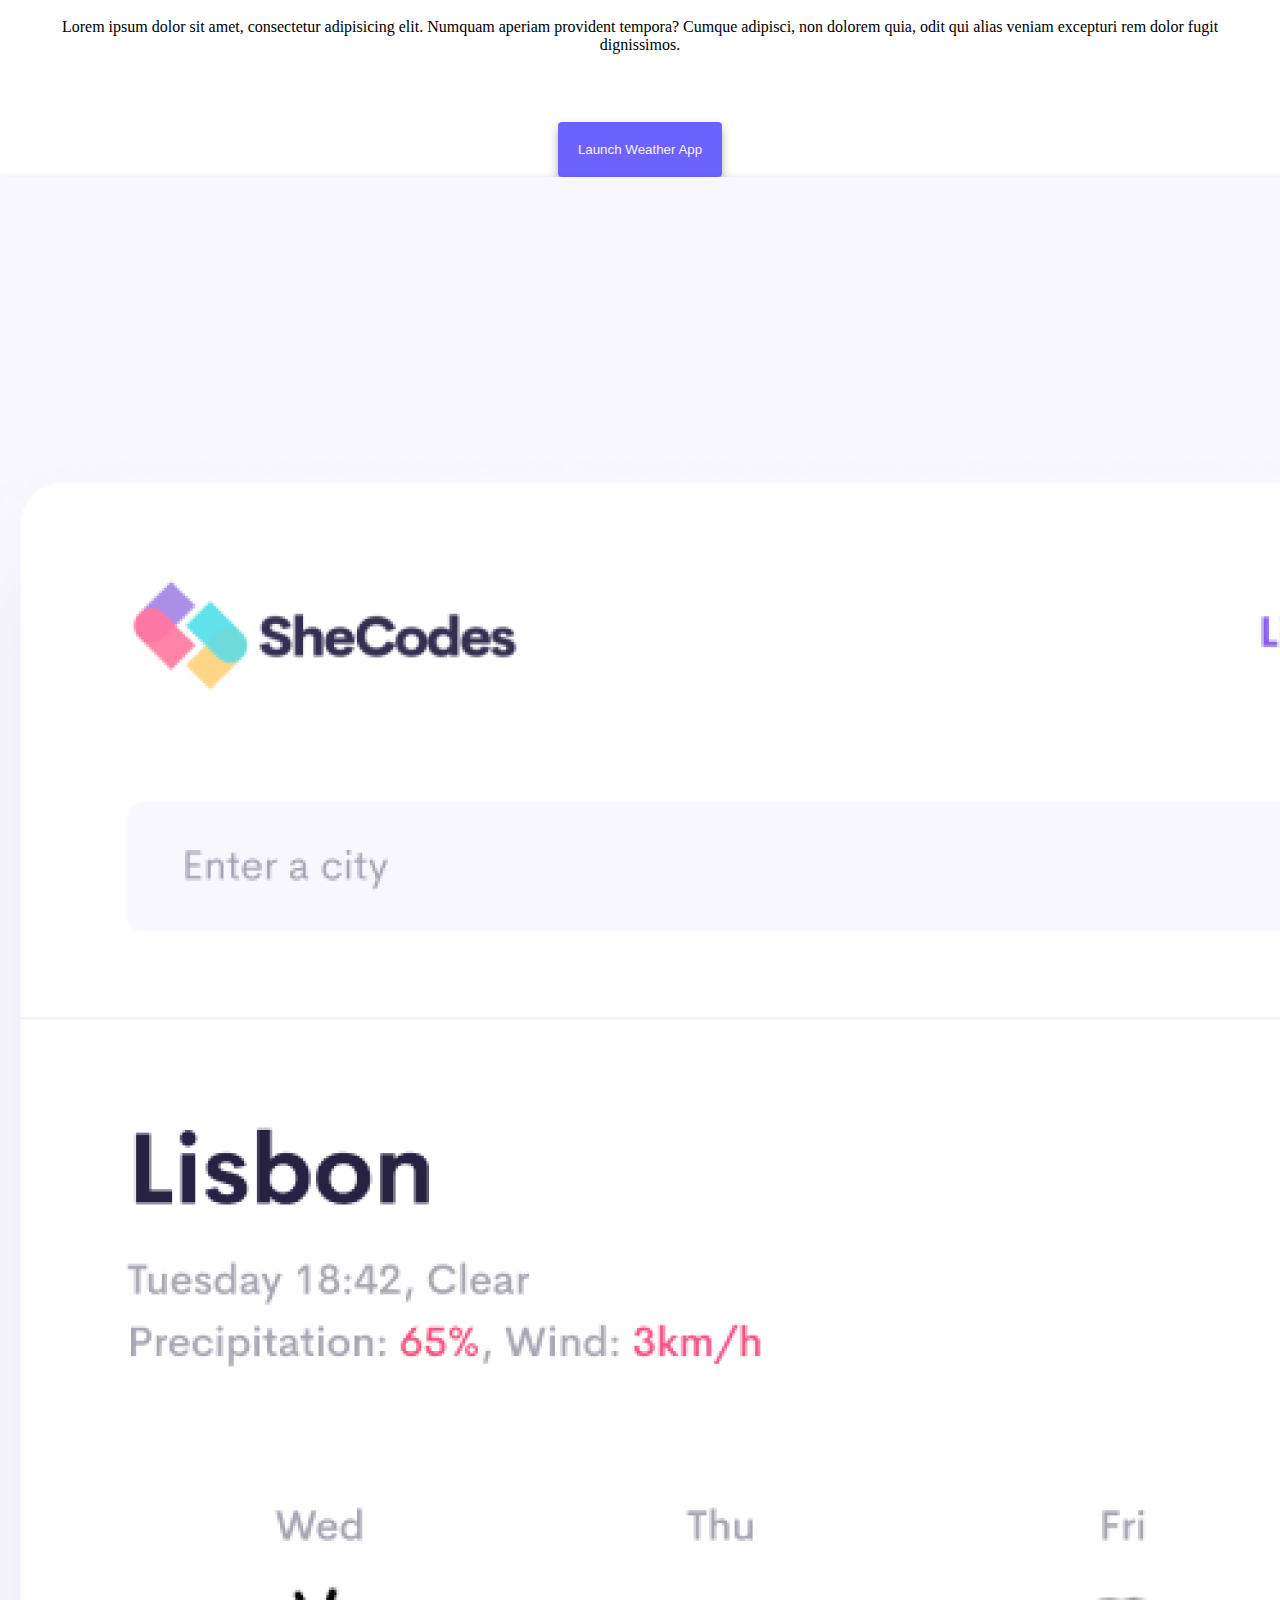
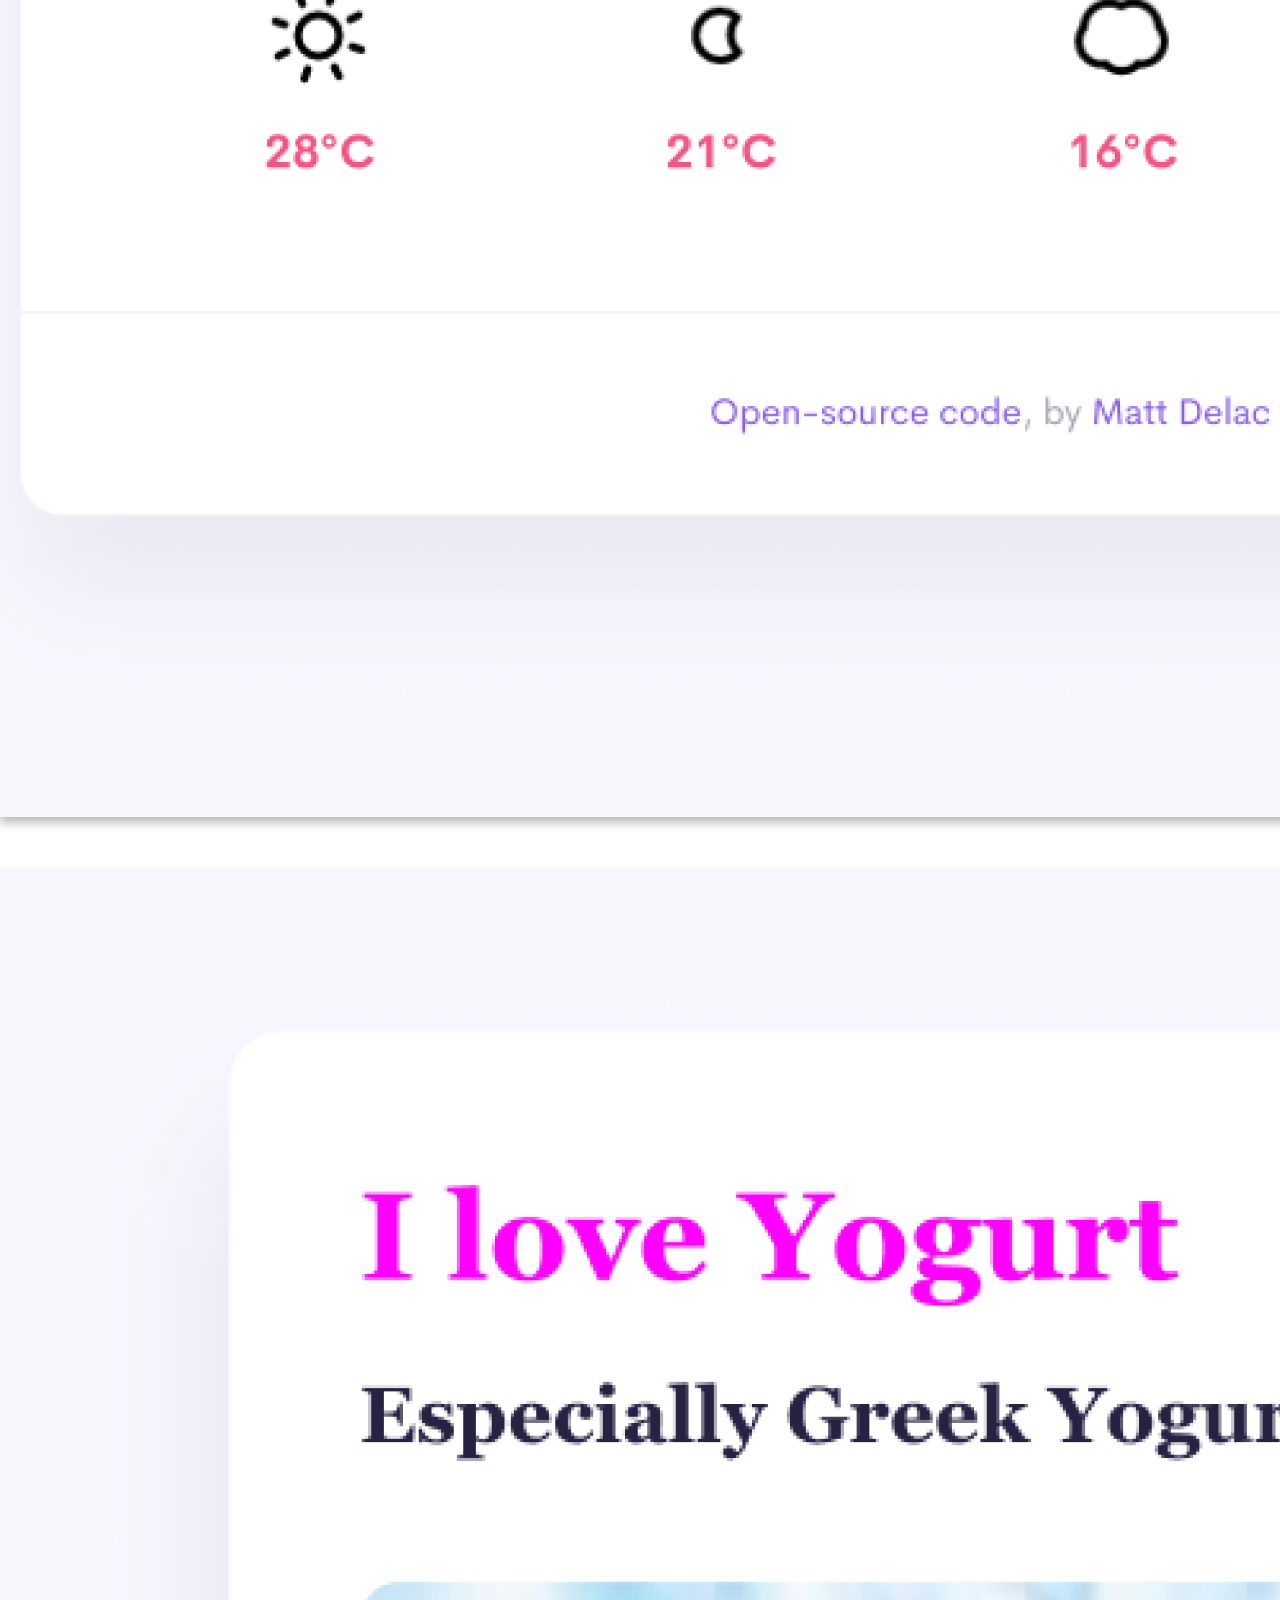
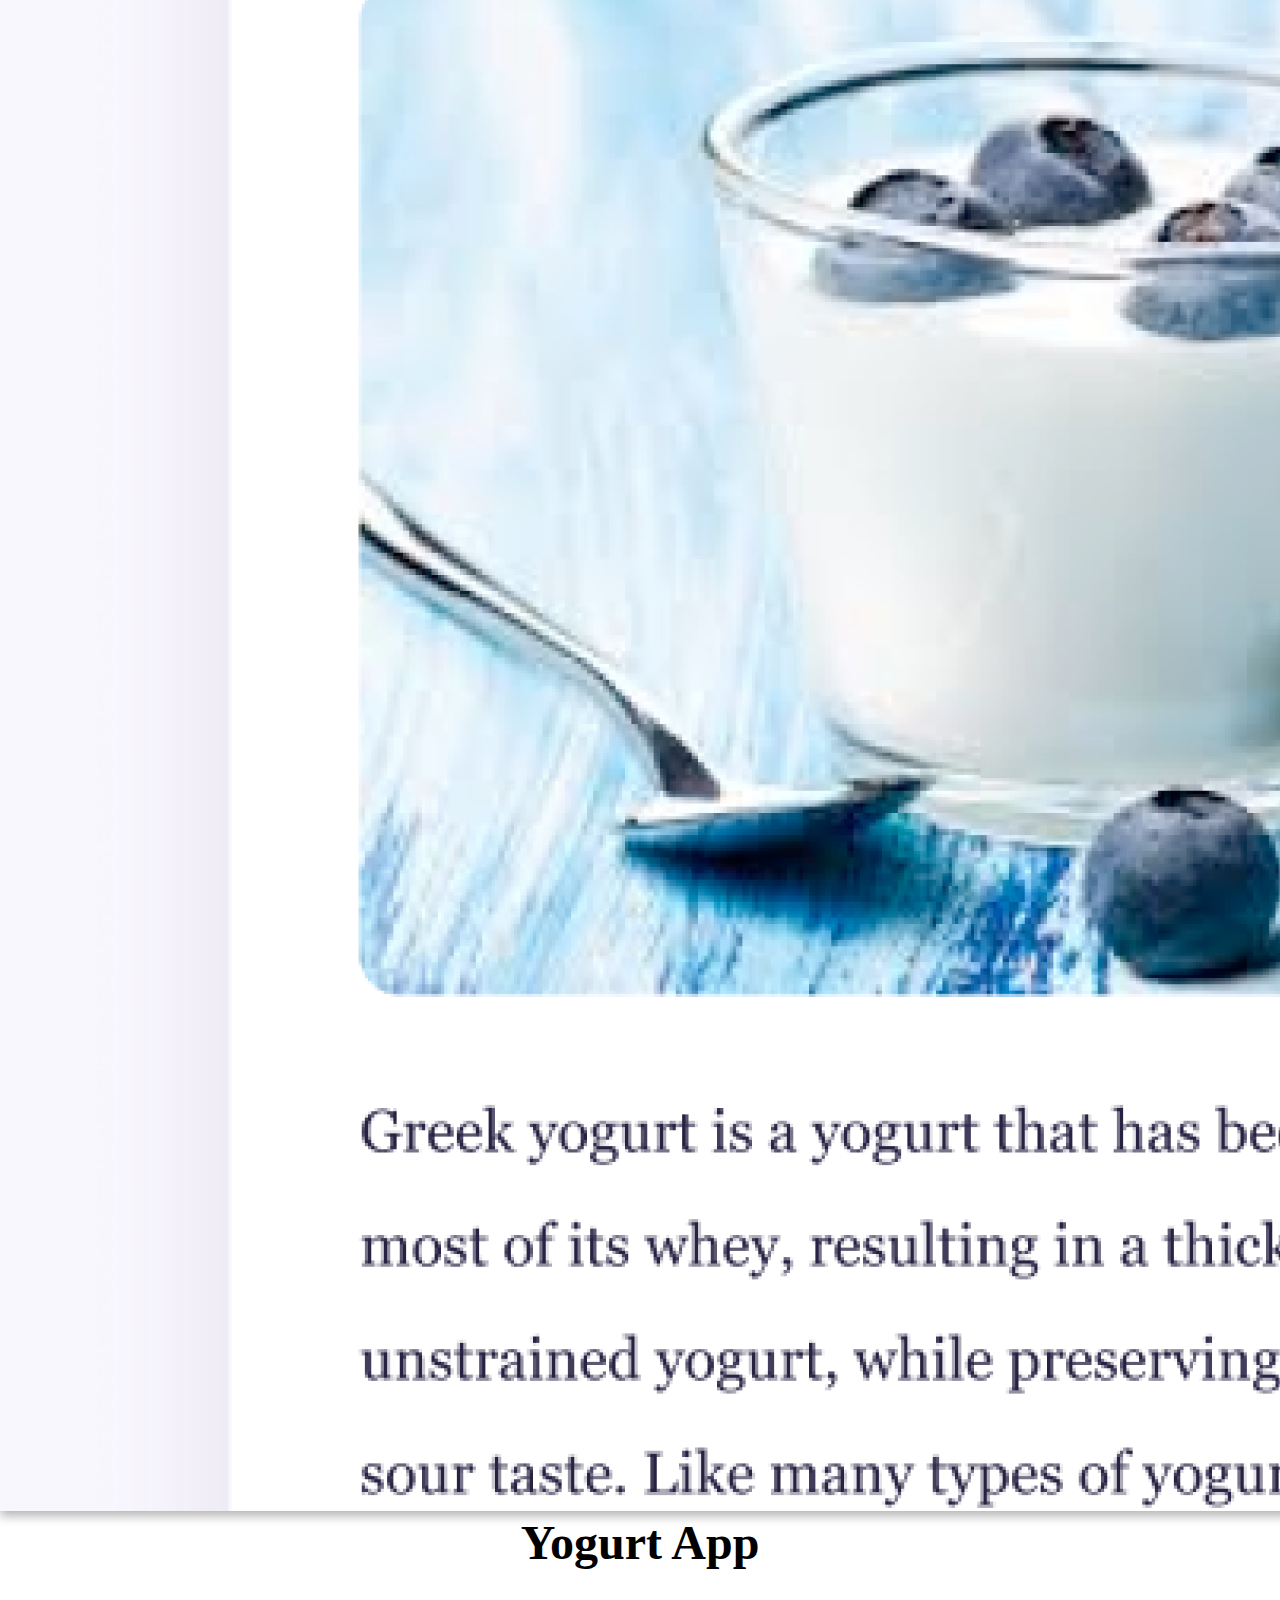
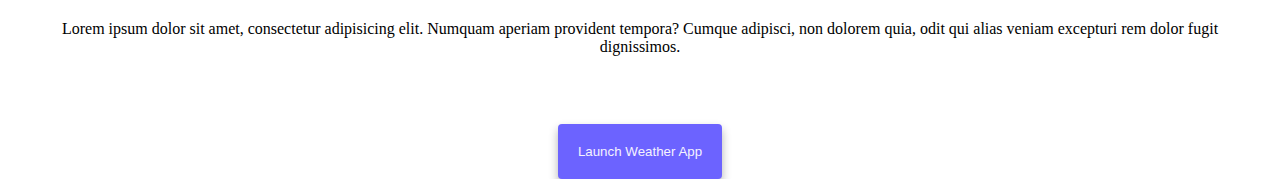
==== commit fa88746e: "adapting pages to become responsive to mobile" ====
--- a/index.html
+++ b/index.html
@@ -43,7 +43,7 @@
   </div>
 </nav>
     <h2>👋 Hi I am</h2>
-    <h1>Jenny Griffin-Patel</h1>
+    <h1>Jenny Griffin</h1>
     <h3>Front-end developer, based in the UK</h3>
     <div class="navigation-links">
       <a href="about.html" class="about-link">About Me</a>
--- a/styles/app.css
+++ b/styles/app.css
@@ -73,3 +73,41 @@
 .app-pics {
   box-shadow: var(--box-shadow);
 }
+.all-pics {
+  box-shadow: var(--box-shadow);
+}
+.contact {
+  margin-top: 30px;
+}
+footer {
+  padding: 15px;
+}
+.email-link {
+  display: flex;
+  justify-content: center;
+  color: var(--primary-color);
+  font-size: 28px;
+  text-decoration: none;
+}
+.email-link:hover {
+  text-decoration: underline;
+}
+@media (max-width: 576px) {
+  .app-pics {
+    display: none;
+  }
+  h1 {
+    font-size: 36px;
+  }
+  h2 {
+    font-size: 32px;
+  }
+  .all-pics {
+    margin-bottom: 10px;
+  }
+}
+@media (max-width: 768px) {
+  h1 {
+    font-size: 70px;
+  }
+}
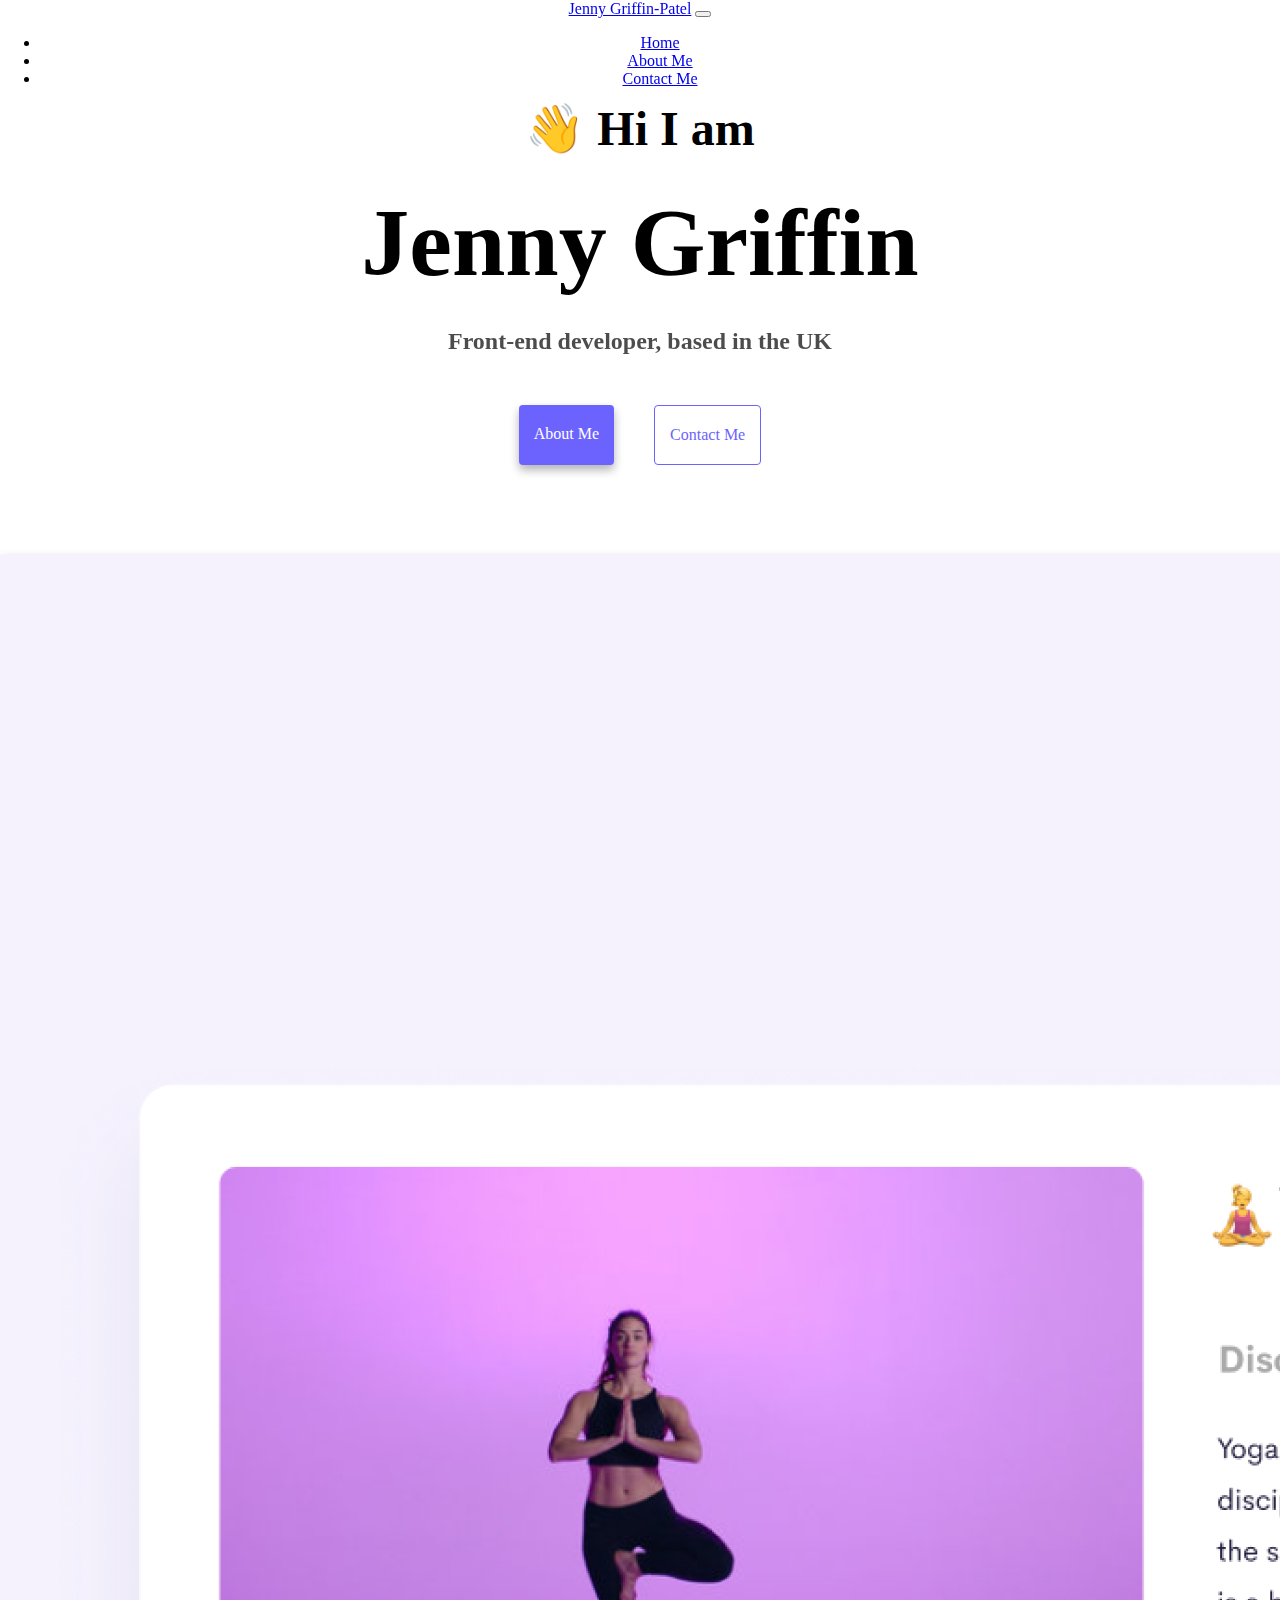
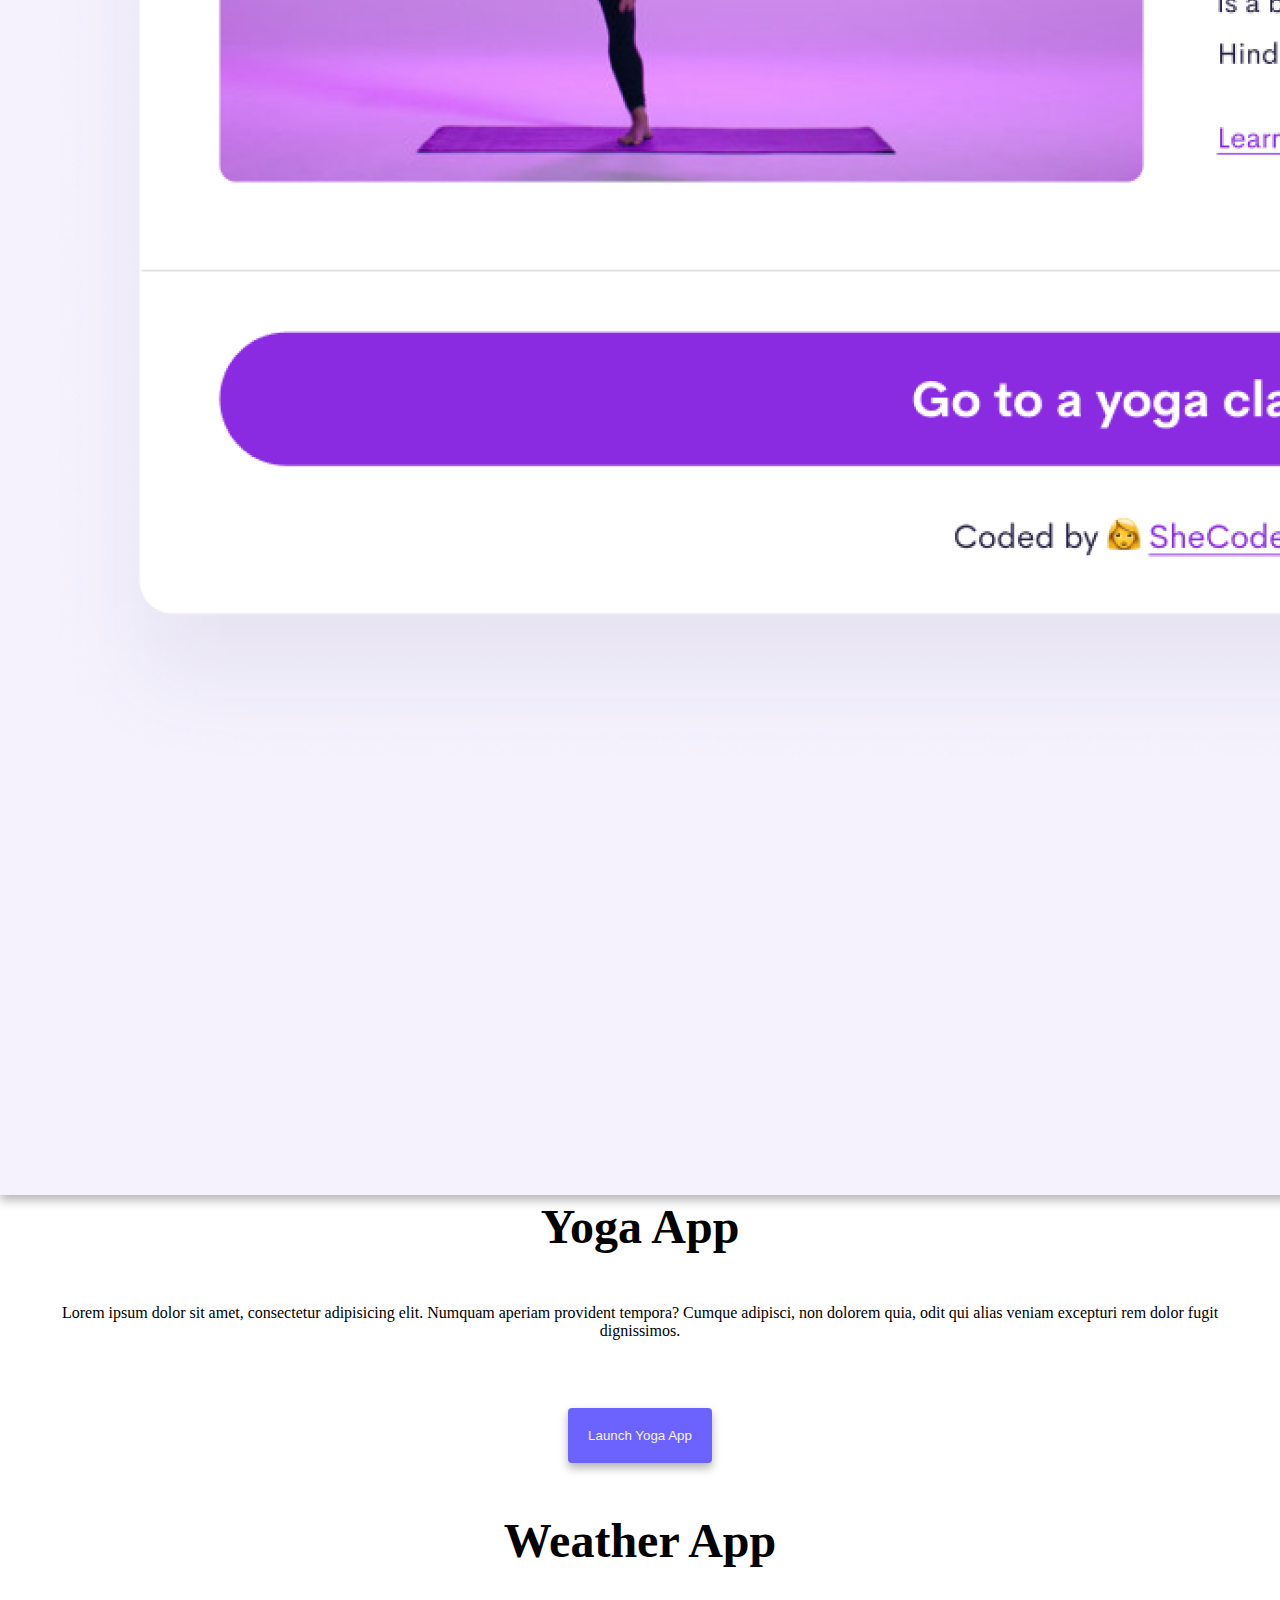
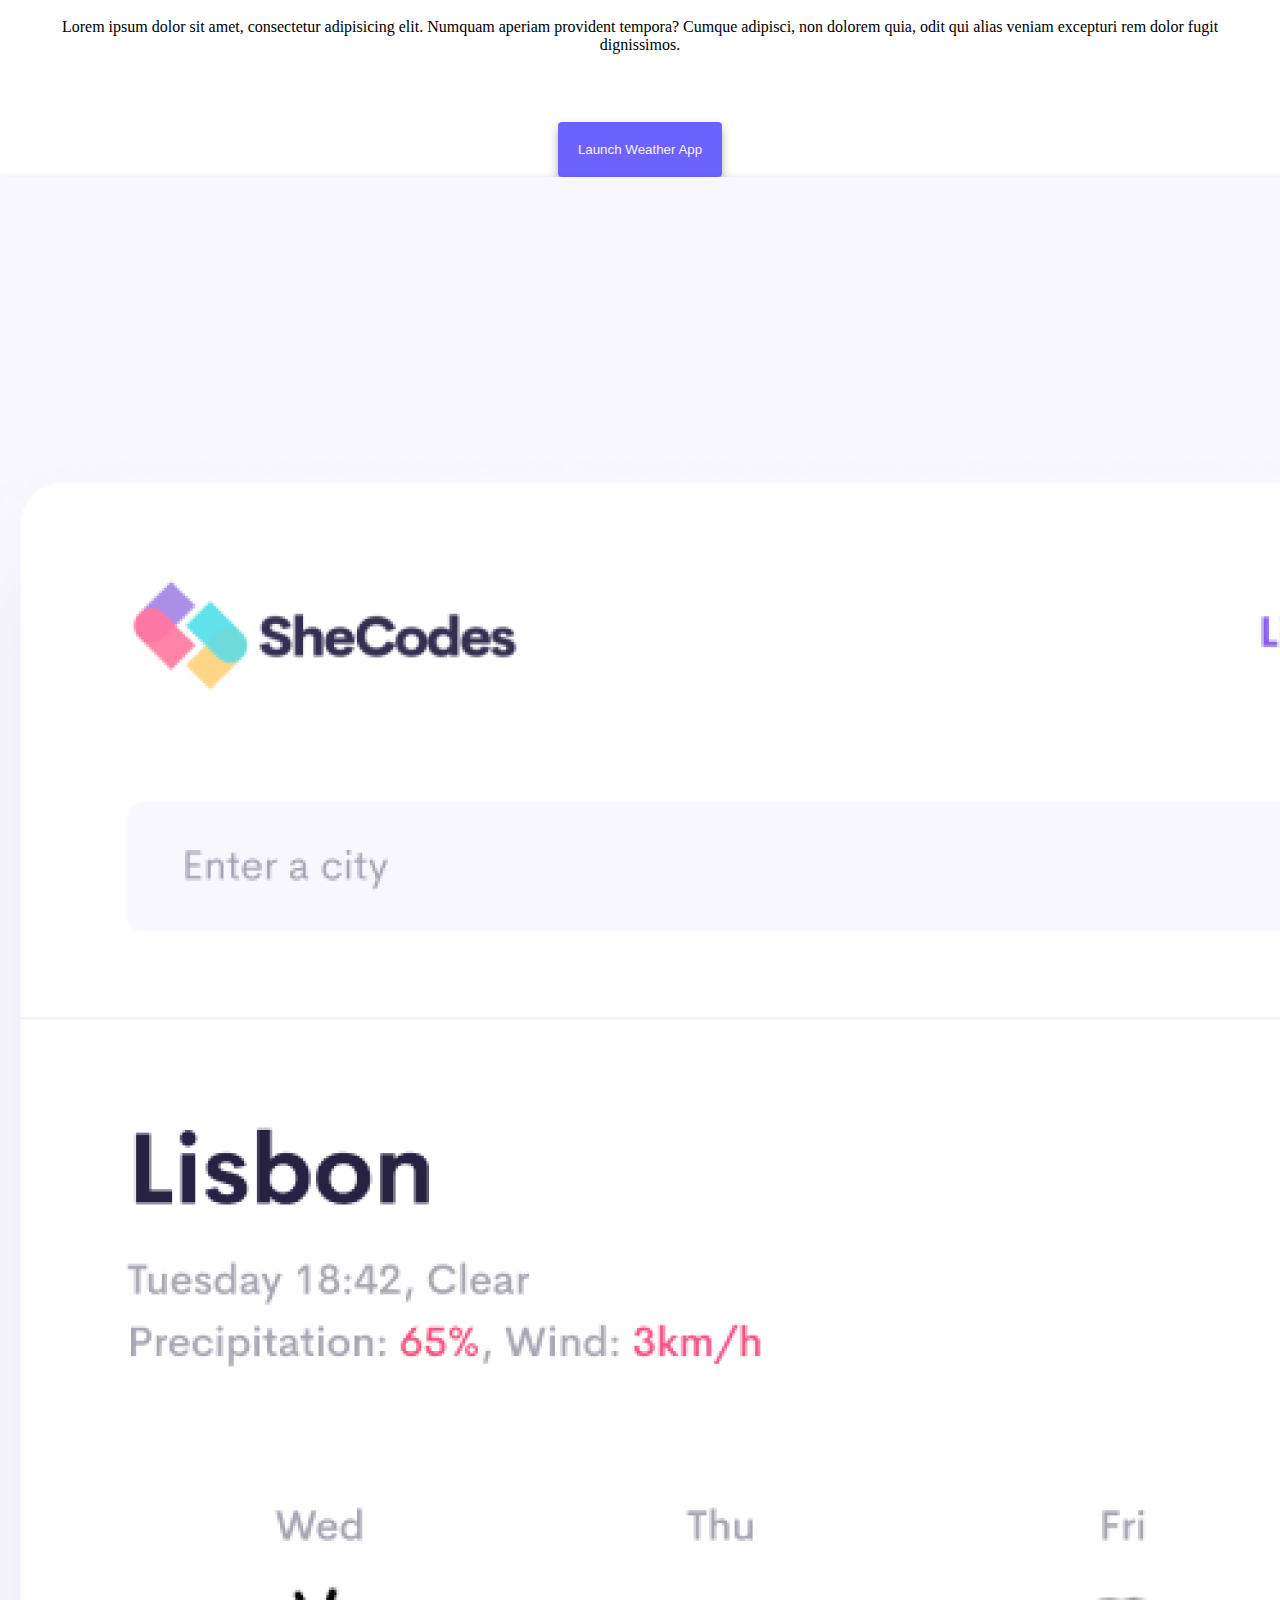
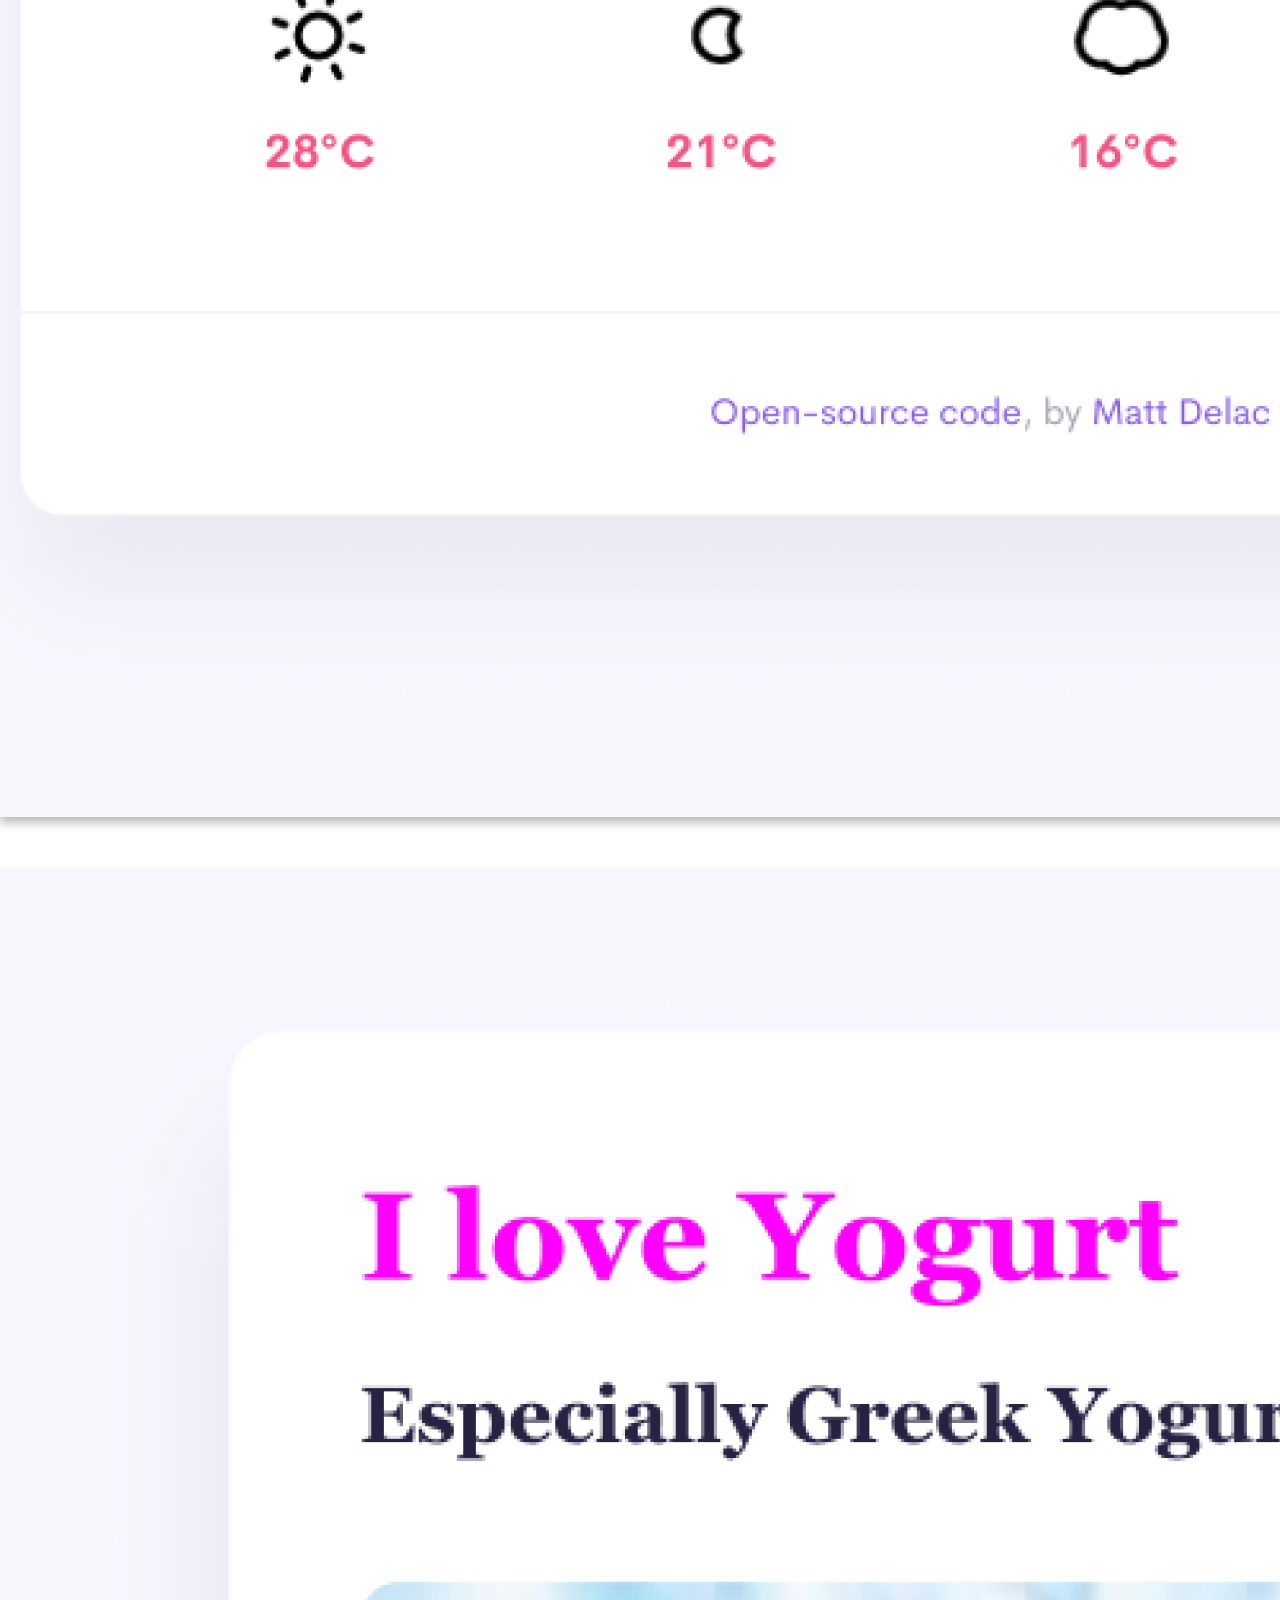
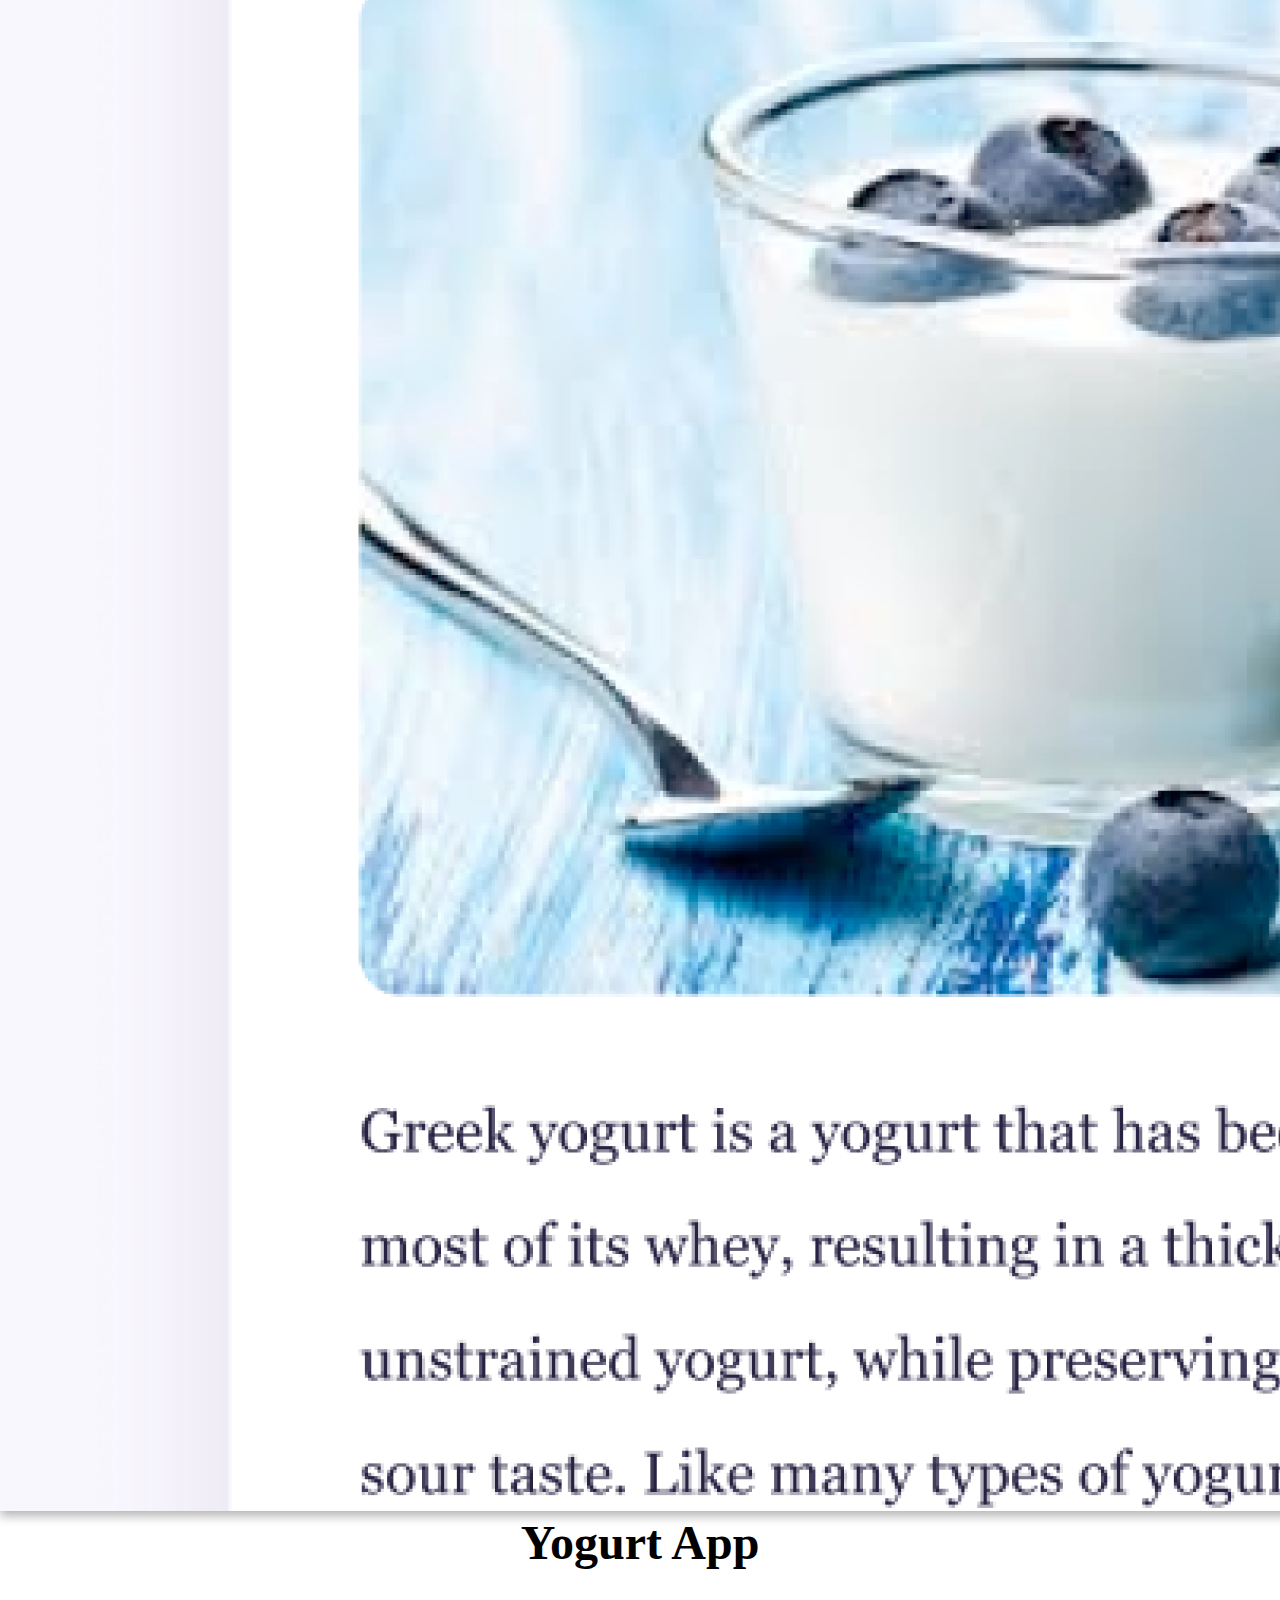
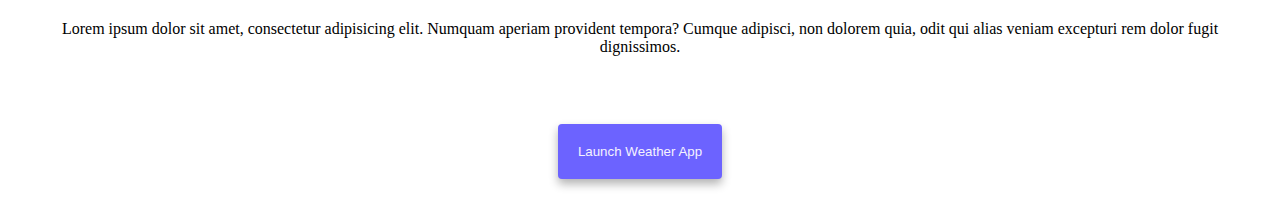
==== commit 5a145a42: "adapting website to SEO friendly" ====
--- a/index.html
+++ b/index.html
@@ -18,7 +18,8 @@
       crossorigin="anonymous"
     ></script>
     <link rel="stylesheet" href="/styles/app.css" />
-    <title>Document</title>
+    <title>Front-end developer | JGP</title>
+    <meta name="description" content="Jenny Griffin front-end developer from the UK skills including html CSS Java GitHub Bootstrap and SEO"/>
   </head>
   <body>
         <nav class="navbar navbar-expand-lg bg-light fixed-top">
@@ -46,8 +47,8 @@
     <h1>Jenny Griffin</h1>
     <h3>Front-end developer, based in the UK</h3>
     <div class="navigation-links">
-      <a href="about.html" class="about-link">About Me</a>
-      <a href="about.html#contact" class="contact-link">Contact Me</a>
+      <a href="about.html" class="about-link" title="about page">About Me</a>
+      <a href="about.html#contact" class="contact-link" title="contact details">Contact Me</a>
     </div>
     <div class="container">
       <div class="row">
@@ -103,6 +104,7 @@
                 <button  type="button" class="btn-btn-secondary mt-20!important button-style">Launch Weather App</button>
             </div>
         </div>
+        <br/>
       </div>
     </div>
   </body>
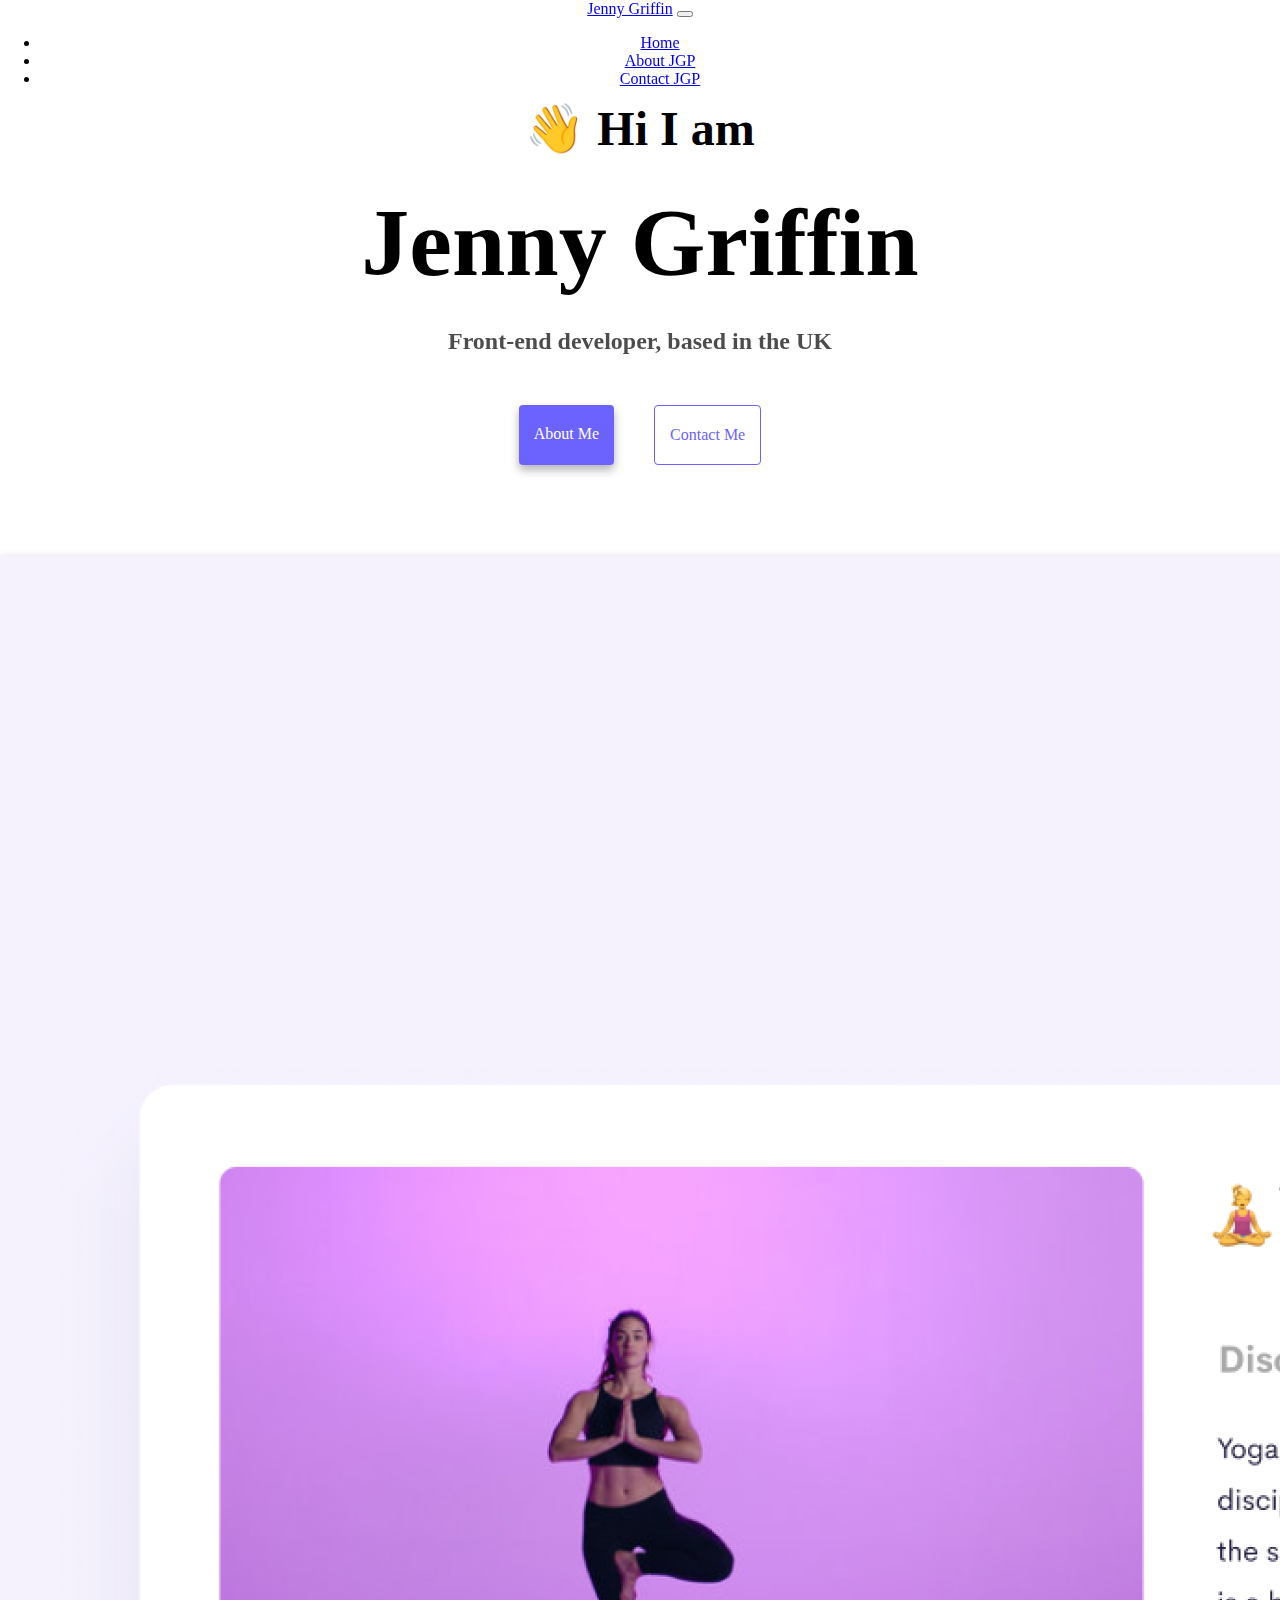
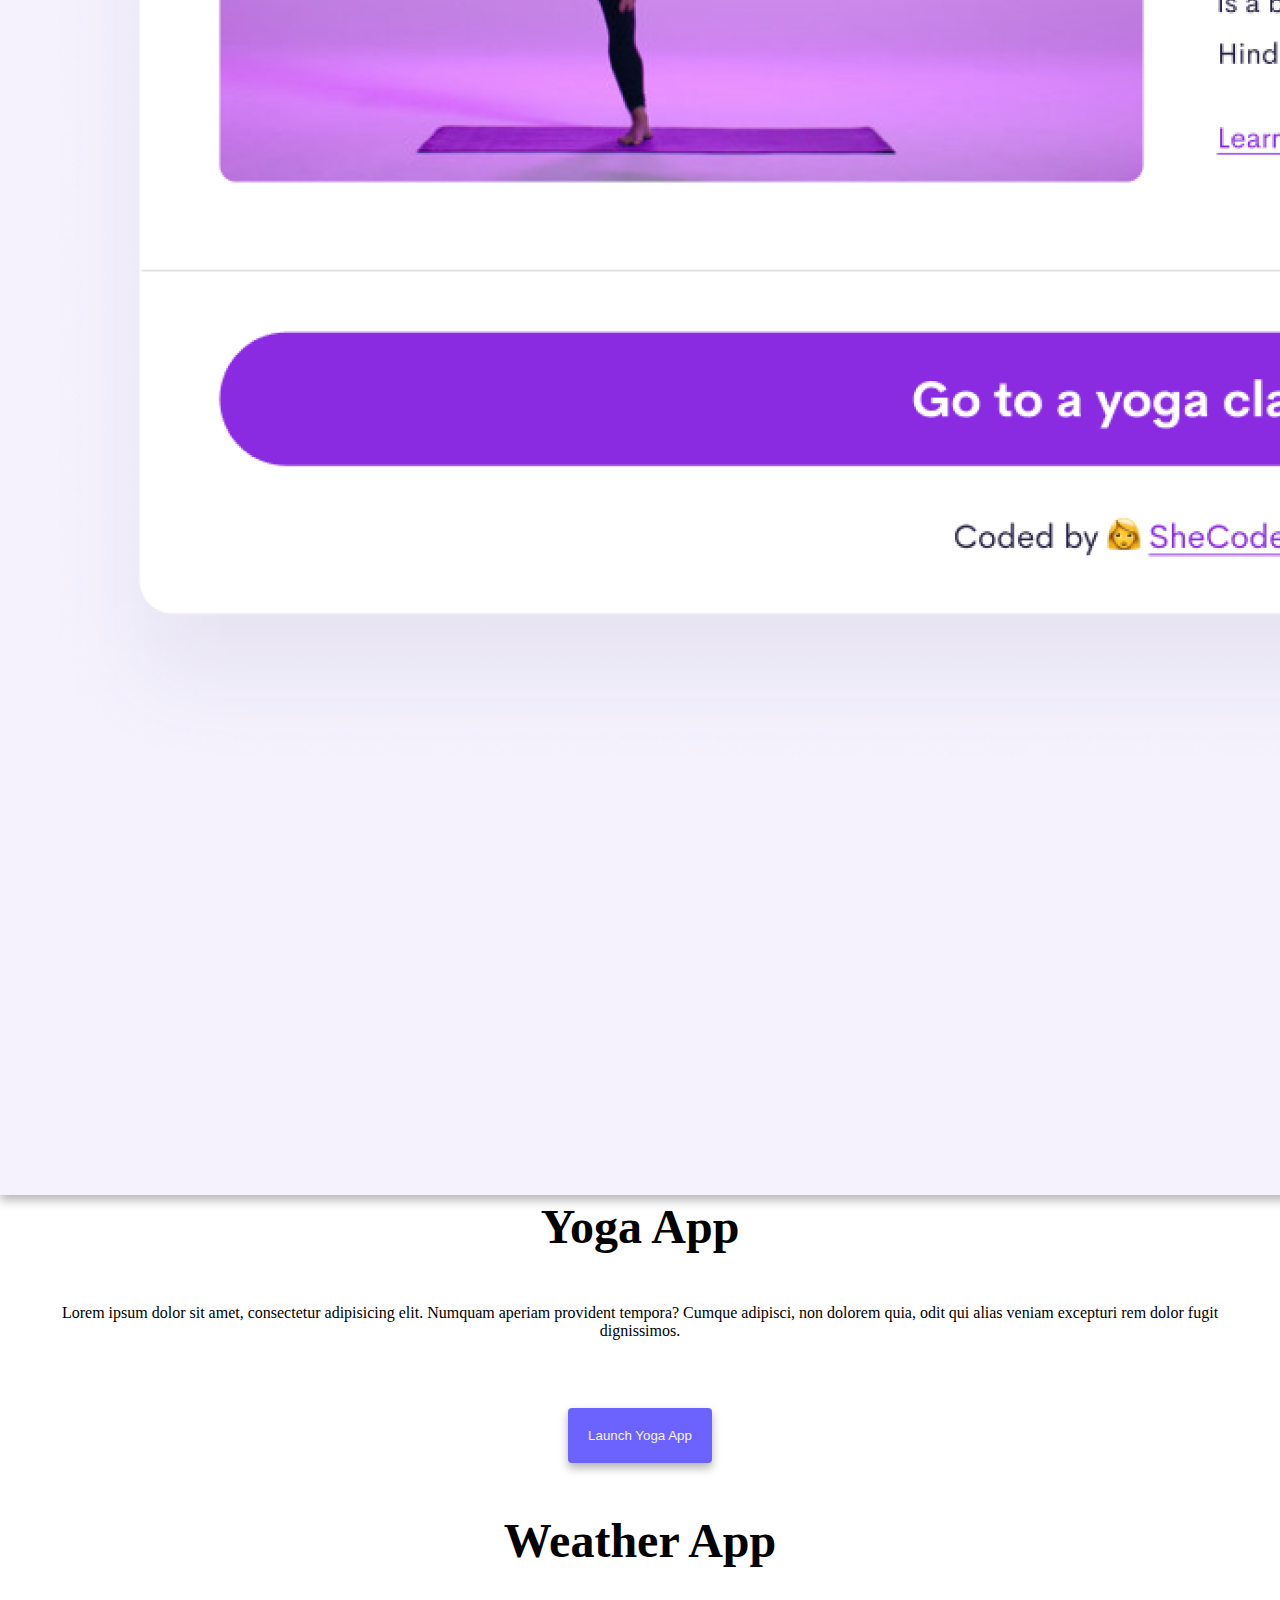
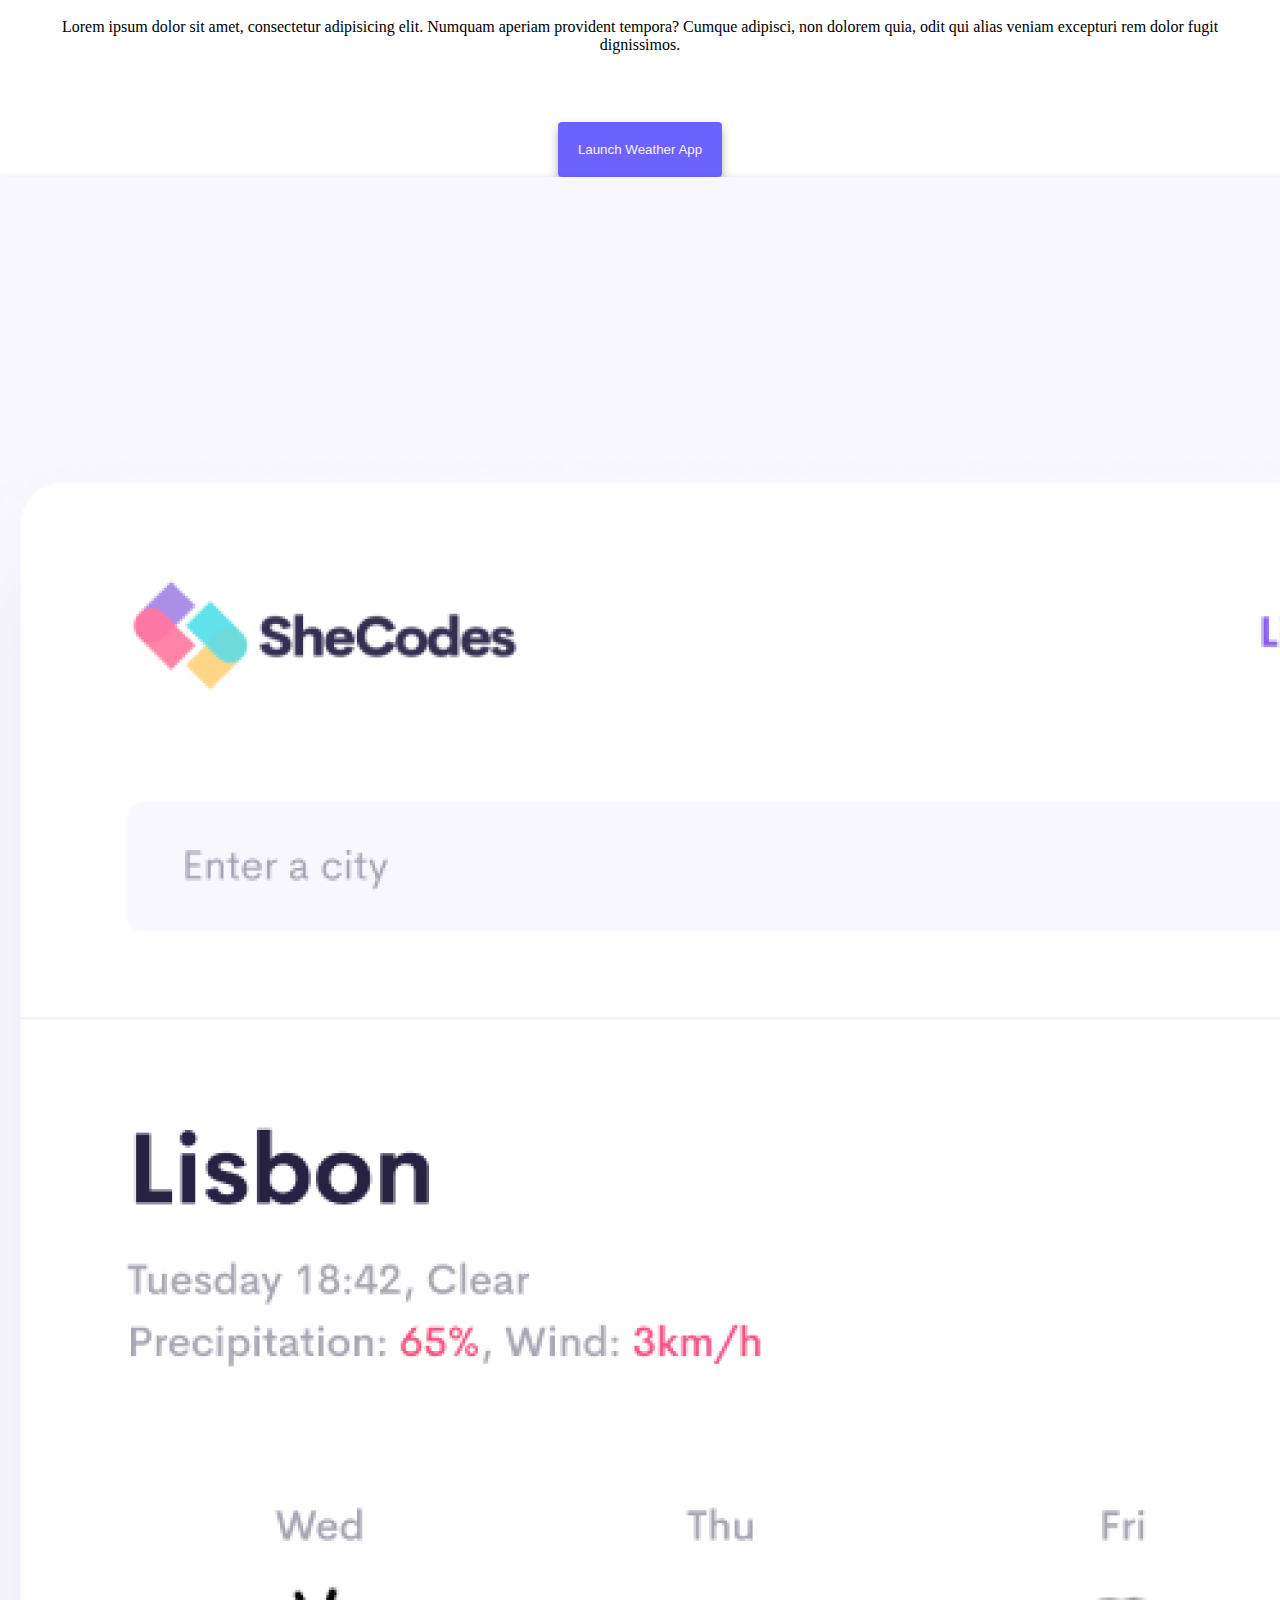
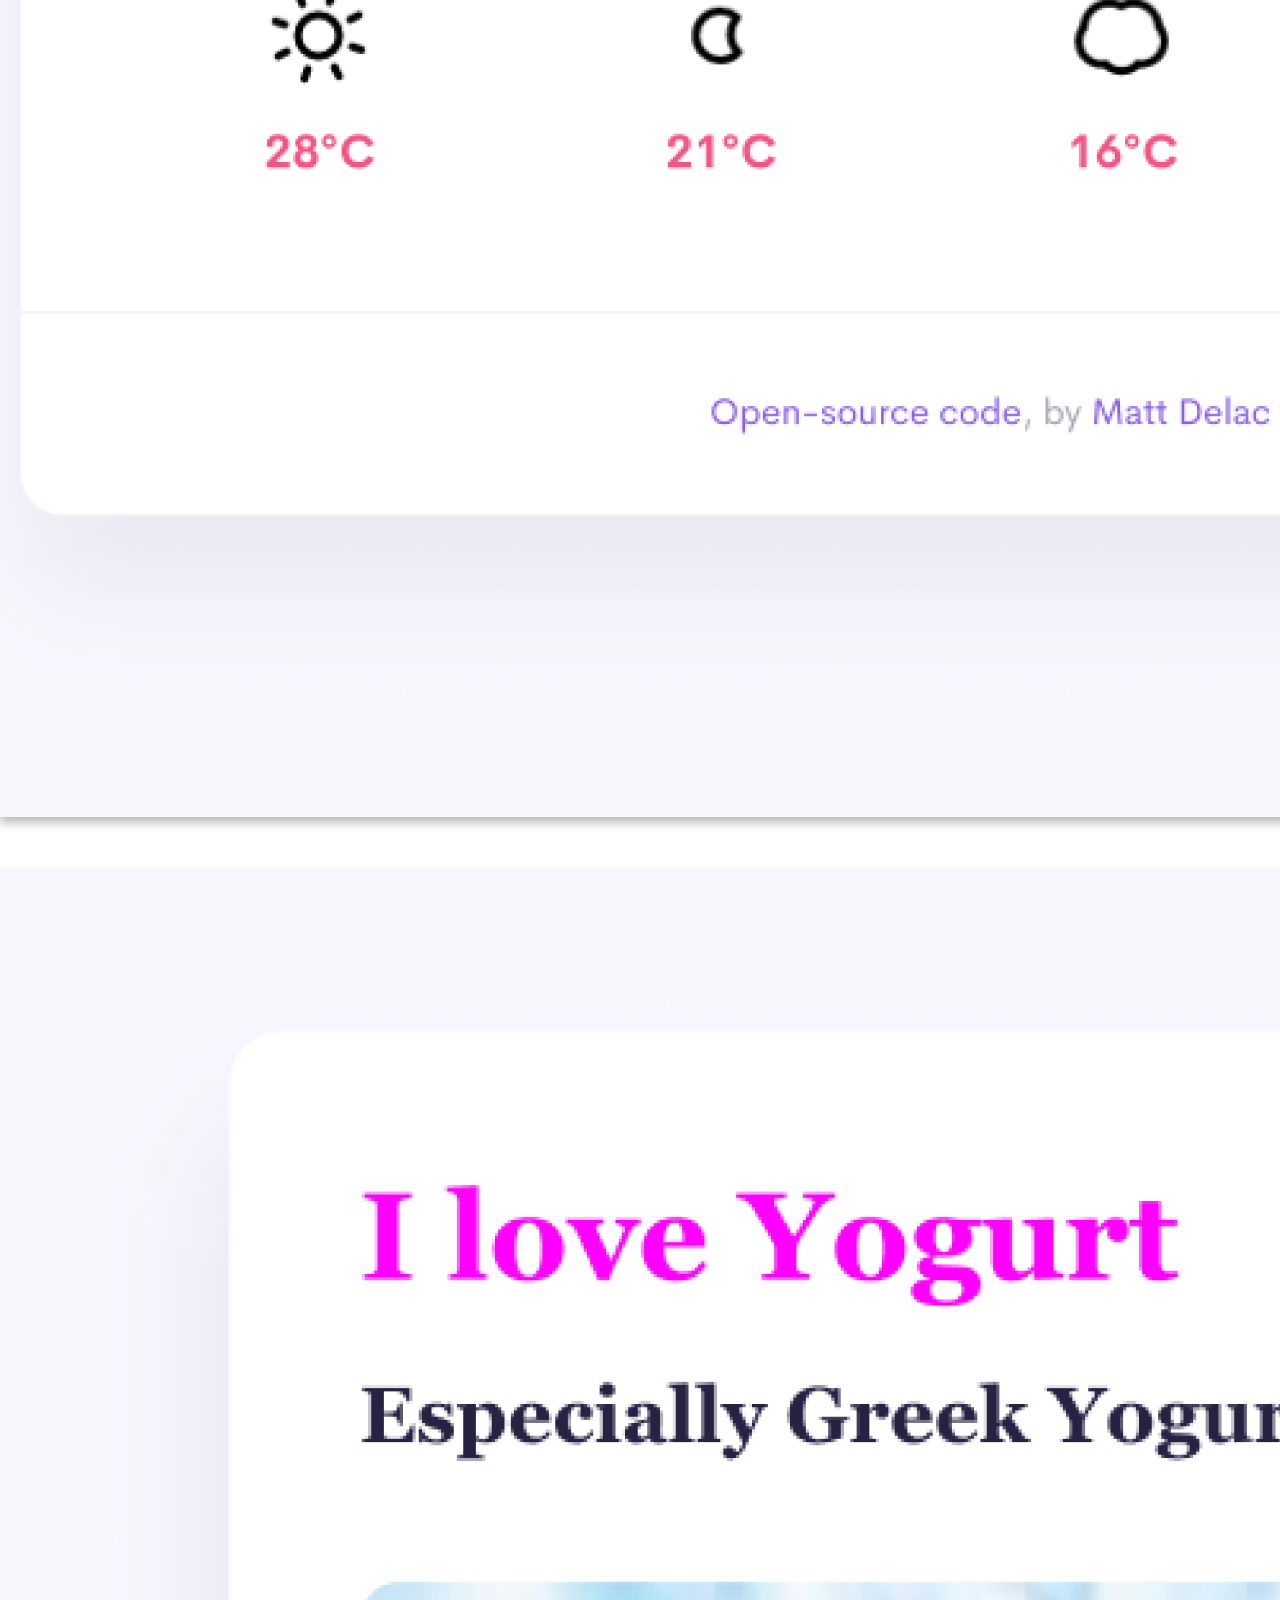
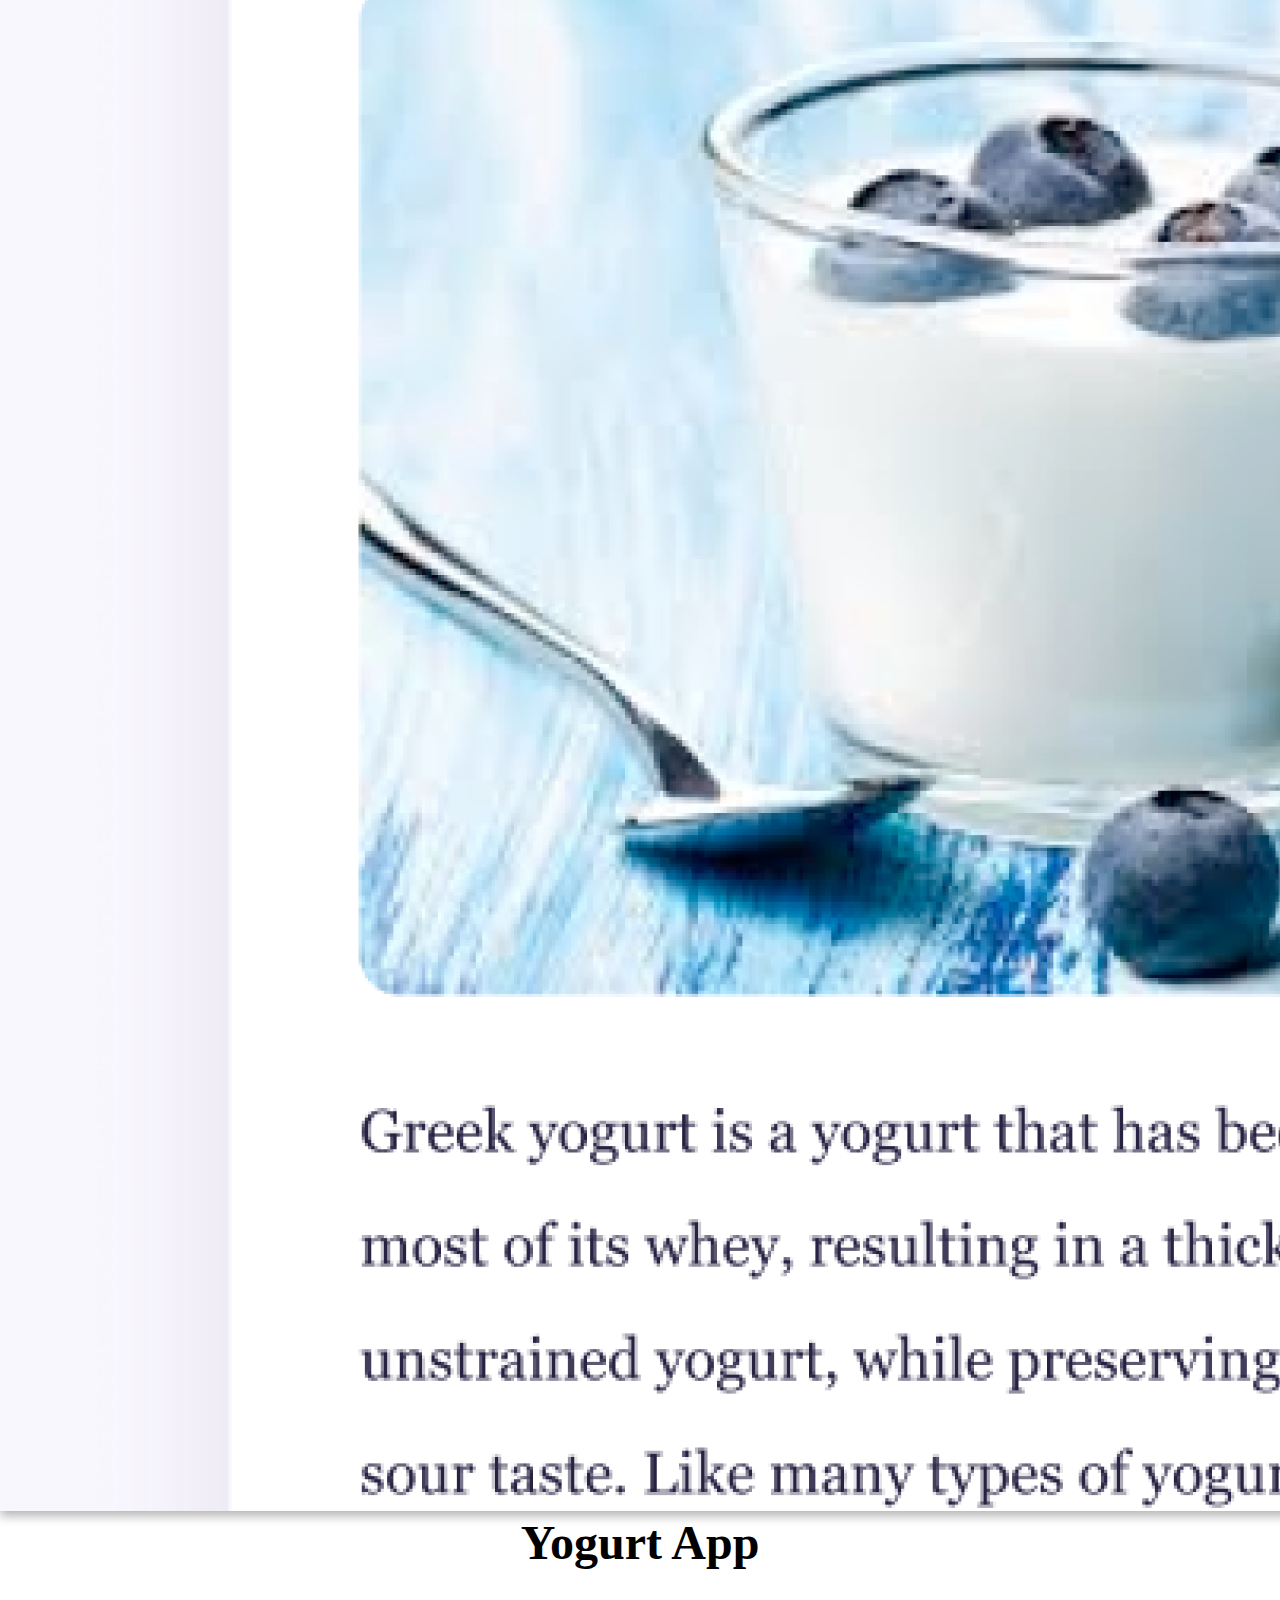
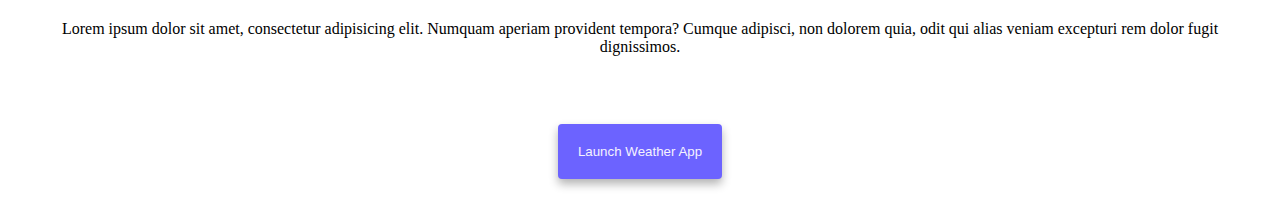
==== commit 77bfb853: "Amending info" ====
--- a/index.html
+++ b/index.html
@@ -19,12 +19,12 @@
     ></script>
     <link rel="stylesheet" href="/styles/app.css" />
     <title>Front-end developer | JGP</title>
-    <meta name="description" content="Jenny Griffin front-end developer from the UK skills including html CSS Java GitHub Bootstrap and SEO"/>
+    <meta name="description" content="Jenny Griffin is a front-end developer from the UK skills including html CSS Java GitHub Bootstrap and SEO"/>
   </head>
   <body>
         <nav class="navbar navbar-expand-lg bg-light fixed-top">
   <div class="container-fluid">
-    <a class="navbar-brand" href="#">Jenny Griffin-Patel</a>
+    <a class="navbar-brand" href="#">Jenny Griffin</a>
     <button class="navbar-toggler" type="button" data-bs-toggle="collapse" data-bs-target="#navbarNav" aria-controls="navbarNav" aria-expanded="false" aria-label="Toggle navigation">
       <span class="navbar-toggler-icon"></span>
     </button>
@@ -34,10 +34,10 @@
           <a class="nav-link" aria-current="page" href="/">Home</a>
         </li>
         <li class="nav-item">
-          <a class="nav-link" href="about.html">About Me</a>
+          <a class="nav-link" href="about.html">About JGP</a>
         </li>
         <li class="nav-item">
-          <a class="nav-link" href="/about.html#contact">Contact Me</a>
+          <a class="nav-link" href="/about.html#contact">Contact JGP</a>
         </li>
       </ul>
     </div>
@@ -48,7 +48,7 @@
     <h3>Front-end developer, based in the UK</h3>
     <div class="navigation-links">
       <a href="about.html" class="about-link" title="about page">About Me</a>
-      <a href="about.html#contact" class="contact-link" title="contact details">Contact Me</a>
+      <a href="about.html#contact" class="contact-link" title="contact JGP">Contact Me</a>
     </div>
     <div class="container">
       <div class="row">
